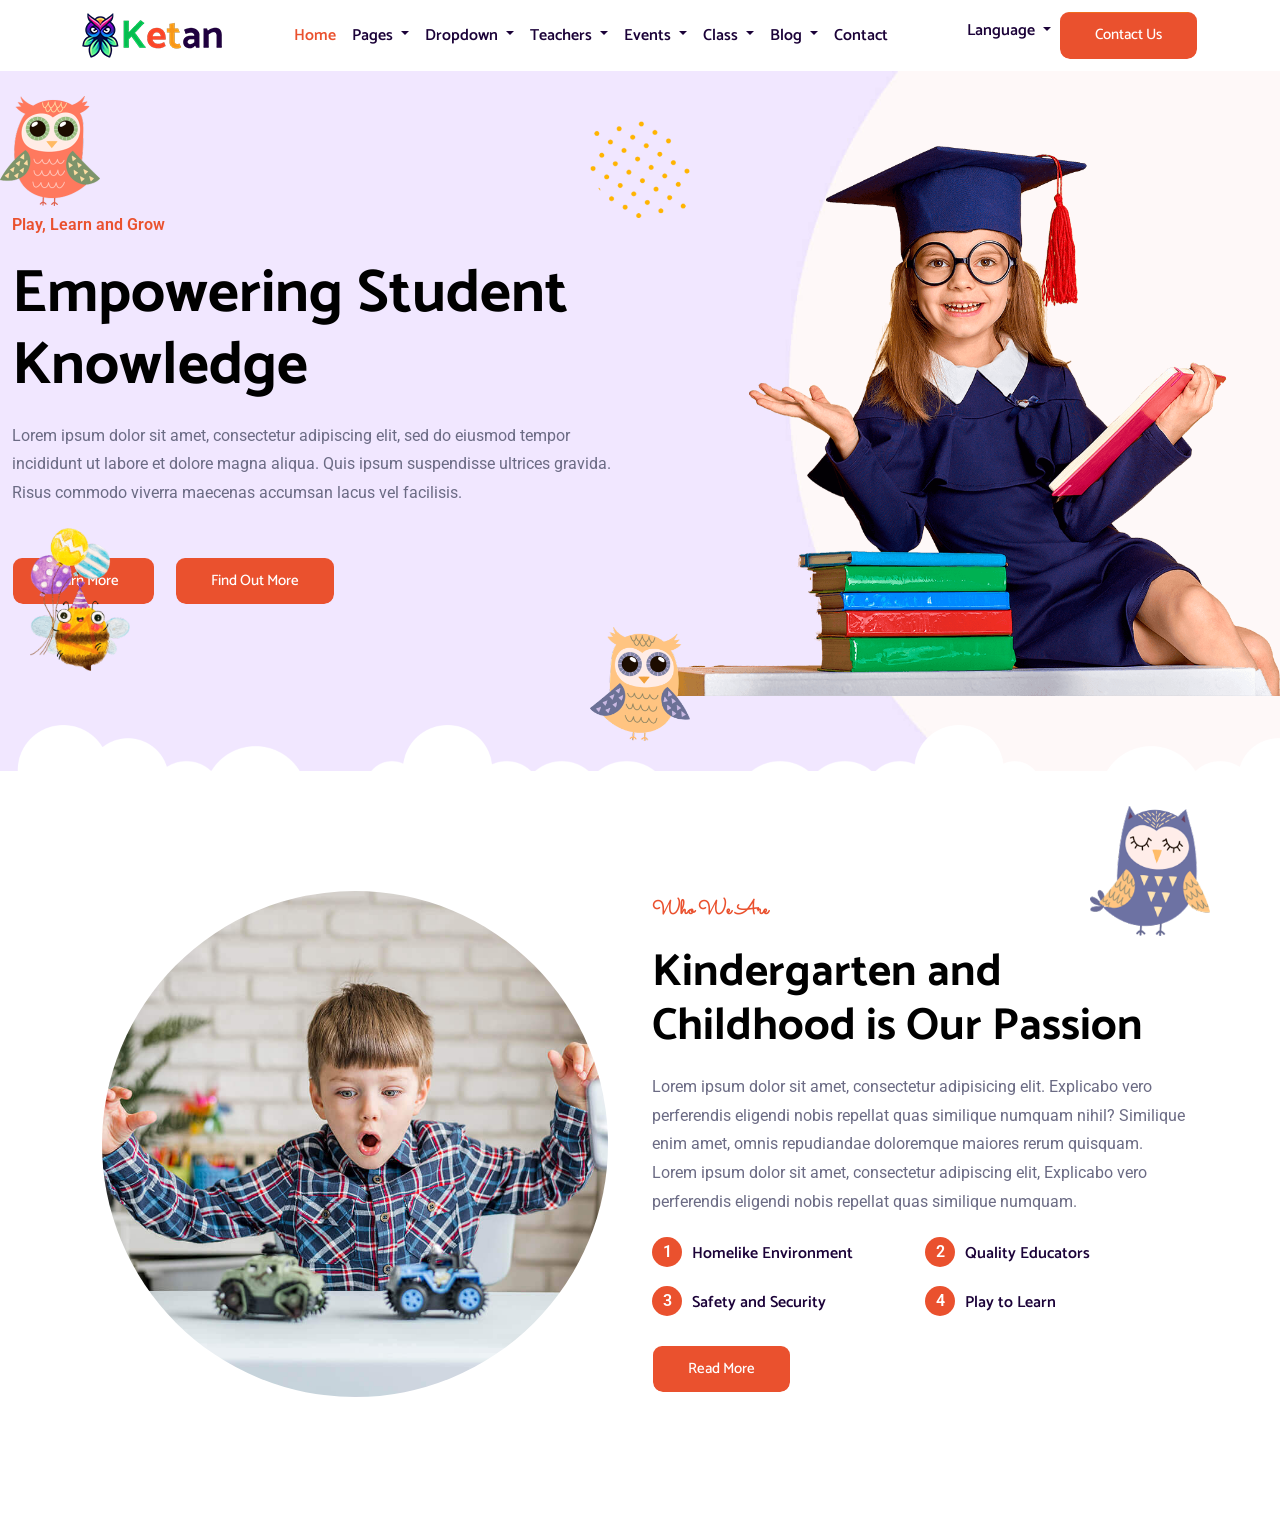
==== index.html @ f70168c6 "completed navbar banner and about section" ====
<!DOCTYPE html>
<html lang="en">
<head>
    <meta charset="UTF-8">
    <meta name="viewport" content="width=device-width, initial-scale=1.0">
    <title>Ketan - Childrens & Kids School</title>
    <link rel="shortcut icon" href="./assets/img/favicon.png" type="image/x-icon">
    <link href="https://cdn.jsdelivr.net/npm/bootstrap@5.3.2/dist/css/bootstrap.min.css" rel="stylesheet">
    <link rel="stylesheet" href="https://cdnjs.cloudflare.com/ajax/libs/flag-icon-css/0.8.2/css/flag-icon.min.css">
    <link rel="stylesheet" href="./assets/css/style.css">
</head>
<body>
    <!-- <button class="btn" type="submit">Slide Down</button> -->
    
    
    <!-- header Section -->
        <header>
            <nav class="navbar navbar-expand-lg">
                <div class="container">
                    <a class="navbar-brand" href="index.html">
                        <img src="./assets/img/logo.png" alt="logo">
                    </a>
                    <button class="navbar-toggler" type="button" data-bs-toggle="collapse" data-bs-target="#navbarSupportedContent" aria-controls="navbarSupportedContent" aria-expanded="false" aria-label="Toggle navigation">
                        <span class="navbar-toggler-icon"></span>
                    </button>
                    <div class="collapse navbar-collapse" id="navbarSupportedContent">
                        <ul class="navbar-nav me-auto mb-2 mb-lg-0 ms-5">
                            <li class="nav-item">
                                <a class="nav-link active" aria-current="page" href="#">Home</a>
                            </li>
                            <li class="nav-item dropdown">
                                <a class="nav-link dropdown-toggle" href="#" role="button" data-bs-toggle="dropdown" aria-expanded="false">
                                Pages
                                </a>
                                <ul class="dropdown-menu">
                                    <li><a class="dropdown-item" href="#">Action</a></li>
                                    <li><a class="dropdown-item" href="#">Another action</a></li>
                                    <li><hr class="dropdown-divider"></li>
                                    <li><a class="dropdown-item" href="#">Something else here</a></li>
                                </ul>
                            </li>
                            <li class="nav-item dropdown">
                                <a class="nav-link dropdown-toggle" href="#" role="button" data-bs-toggle="dropdown" aria-expanded="false">
                                Dropdown
                                </a>
                                <ul class="dropdown-menu">
                                    <li><a class="dropdown-item" href="#">Action</a></li>
                                    <li><a class="dropdown-item" href="#">Another action</a></li>
                                    <li><hr class="dropdown-divider"></li>
                                    <li><a class="dropdown-item" href="#">Something else here</a></li>
                                </ul>
                            </li>
                            <li class="nav-item dropdown">
                                <a class="nav-link dropdown-toggle" href="#" role="button" data-bs-toggle="dropdown" aria-expanded="false">
                                Teachers
                                </a>
                                <ul class="dropdown-menu">
                                    <li><a class="dropdown-item" href="#">Action</a></li>
                                    <li><a class="dropdown-item" href="#">Another action</a></li>
                                    <li><hr class="dropdown-divider"></li>
                                    <li><a class="dropdown-item" href="#">Something else here</a></li>
                                </ul>
                            </li>
                            <li class="nav-item dropdown">
                                <a class="nav-link dropdown-toggle" href="#" role="button" data-bs-toggle="dropdown" aria-expanded="false">
                                Events
                                </a>
                                <ul class="dropdown-menu">
                                    <li><a class="dropdown-item" href="#">Action</a></li>
                                    <li><a class="dropdown-item" href="#">Another action</a></li>
                                    <li><hr class="dropdown-divider"></li>
                                    <li><a class="dropdown-item" href="#">Something else here</a></li>
                                </ul>
                            </li>
                            <li class="nav-item dropdown">
                                <a class="nav-link dropdown-toggle" href="#" role="button" data-bs-toggle="dropdown" aria-expanded="false">
                                Class
                                </a>
                                <ul class="dropdown-menu">
                                    <li><a class="dropdown-item" href="#">Action</a></li>
                                    <li><a class="dropdown-item" href="#">Another action</a></li>
                                    <li><hr class="dropdown-divider"></li>
                                    <li><a class="dropdown-item" href="#">Something else here</a></li>
                                </ul>
                            </li>
                            <li class="nav-item dropdown">
                                <a class="nav-link dropdown-toggle" href="#" role="button" data-bs-toggle="dropdown" aria-expanded="false">
                                Blog
                                </a>
                                <ul class="dropdown-menu">
                                    <li><a class="dropdown-item" href="#">Action</a></li>
                                    <li><a class="dropdown-item" href="#">Another action</a></li>
                                    <li><hr class="dropdown-divider"></li>
                                    <li><a class="dropdown-item" href="#">Something else here</a></li>
                                </ul>
                            </li>
                            <li class="nav-item">
                                <a class="nav-link" aria-current="page" href="#">Contact</a>
                            </li>
                        </ul>
                    
                        <form class="d-flex">
                            <ul class="navbar-nav me-auto mb-2 mb-lg-0">
                                <li class="nav-item dropdown">
                                    <a class="nav-link dropdown-toggle" href="#" role="button" data-bs-toggle="dropdown" aria-expanded="false">
                                        <span class=" flag-icon-squared"></span>
                                        Language
                                    </a>
                                    <ul class="dropdown-menu">
                                        <li>
                                            <a class="dropdown-item" href="#"> 
                                                <span class="flag-icon flag-icon-us flag-icon-squared"></span>English
                                            </a>
                                        </li> 
                                        <li>
                                            <a class="dropdown-item" href="#">
                                                <span class="flag-icon flag-icon-in flag-icon-squared"></span> Hindi
                                            </a>
                                        </li>
                                        <li>
                                            <a class="dropdown-item" href="#">
                                                <span class="flag-icon flag-icon-in flag-icon-squared"></span>Marathi
                                            </a>
                                        </li>
                                    </ul>
                                </li>
                                <li class="nav-item">
                                    <button class="btn" type="submit">Contact Us</button>
                                </li>
                            </ul> 
                        </form>                      
                    </div>
                </div>
            </nav>
        </header>
    <!-- header Section Exit-->

    <!-- banner Section -->
        <!-- <section class="banner">
            <div class="container">
                <div class="row">

                </div>
                <div class="row">
                    <div class="col-lg-7">
                        <h5 class="text-orange">Play, Learn and Grow</h5>
                    </div>
                </div>
            </div>
        </section> -->
    
        <div class="main-banner"> 
            <div class="main-banner-item">
                <div class="d-table">
                    <div class="d-table-cell">
                        <div class="container-fluid">
                            <div class="row align-items-center">
                                <div class="col-lg-6">
                                    <div class="main-banner-content">
                                        <span class="text-orange">Play, Learn and Grow</span>
                                        <h1 class="text-black">Empowering Student Knowledge</h1>
                                        <p class="text-silver">Lorem ipsum dolor sit amet, consectetur adipiscing elit, sed do eiusmod tempor incididunt ut labore et dolore magna aliqua. Quis ipsum suspendisse ultrices gravida. Risus commodo viverra maecenas accumsan lacus vel facilisis.</p>

                                        <div class="banner-btn">
                                            <a href="#" class="btn my-4">
                                                Learn More
                                            </a>
                                            <a href="#" class="btn mx-3">
                                                Find Out More
                                            </a>
                                        </div>
                                    </div>
                                </div>

                                <div class="col-lg-6">
                                    <div class="main-banner-image">
                                        <img src="assets/img/education-girl.png" alt="image">
                                    </div>
                                </div>
                            </div>
                        </div>
                    </div>
                </div>
            </div>

            <div class="main-banner-shape">
                <div class="banner-bg-shape">
                    <img src="assets/img/banner-bg-shape-1.png" class="white-image" alt="image">
                    <img src="" class="black-image" alt="image">
                </div>

                <div class="shape-1">
                    <img src="assets/img/banner-shape-1.png" alt="image">
                </div>

                <div class="shape-2">
                    <img src="assets/img/banner-shape-2.png" alt="image">
                </div>

                <div class="shape-3">
                    <img src="assets/img/banner-shape-3.png" alt="image">
                </div>

                <div class="shape-4">
                    <img src="assets/img/banner-shape-4.png" alt="image">
                </div>
            </div>
        </div>
        <!-- banner section exit -->

        <section class="who-we-are ptb-100">
            <div class="container">
                <div class="row align-items-center">
                    <div class="col-lg-6">
                        <div class="who-we-are-image">
                            <img src="assets/img/who-we-are.jpg" alt="image">
                        </div>
                    </div>

                    <div class="col-lg-6">
                        <div class="who-we-are-content">
                            <span class="text-orange">Who We Are</span>
                            <h3 class="text-black">Kindergarten and Childhood is Our Passion</h3>
                            <p>Lorem ipsum dolor sit amet, consectetur adipisicing elit. Explicabo vero perferendis eligendi nobis repellat quas similique numquam nihil? Similique enim amet, omnis repudiandae doloremque maiores rerum quisquam.</p>
                            <p>Lorem ipsum dolor sit amet, consectetur adipiscing elit, Explicabo vero perferendis eligendi nobis repellat quas similique numquam.</p>

                            <ul class="who-we-are-list">
                                <li>
                                    <span class="bg-orange">1</span>
                                    Homelike Environment
                                </li>
                                <li>
                                    <span class="bg-orange">2</span>
                                    Quality Educators
                                </li>
                                <li>
                                    <span class="bg-orange">3</span>
                                    Safety and Security
                                </li>
                                <li>
                                    <span class="bg-orange">4</span>
                                    Play to Learn
                                </li>
                            </ul>
                            <div class="who-we-are-btn">
                                <a href="#" class="btn">Read More</a>
                            </div>
                        </div>
                    </div>
                </div>
            </div>

            <div class="who-we-are-shape">
                <img src="assets/img/who-we-are-shape.png" alt="image">
            </div>
        </section>
    <script src="https://cdn.jsdelivr.net/npm/@popperjs/core@2.11.8/dist/umd/popper.min.js"></script>
    <script src="https://cdn.jsdelivr.net/npm/bootstrap@5.3.2/dist/js/bootstrap.bundle.min.js"></script>
    <script src="./assets/js/main.js"></script>
</body>
</html>
---- assets/css/style.css ----
@import url('https://fonts.googleapis.com/css2?family=Catamaran:wght@100;200;300;400;500;600;700;800;900&family=Roboto:wght@100;300;400;500;700;900&family=Sacramento&display=swap');
*{
    margin:0;
    padding: 0;
    box-sizing: border-box;
    border: none;
    font-family: 'Catamaran', sans-serif;
    font-size: 16px;
}

/* Universal Css Start */
.text-orange{color:#EA512E;}
.text-black{color:#1B0238;}
.text-silver{color:#6B6B84;}
.bg-orange{background:#EA512E;}
.bg-yellow{background:#f5890d;}
.mt-10{margin-top:100px;}
.mt-15{margin-top:150px;}
.mt-20{margin-top:200px;}

p {
  margin-bottom: 15px;
  line-height: 1.8;
  color: #6b6b84;
  font-weight: 400;
  font-family: "Roboto", sans-serif;
  font-size: 16px;
}

.h1, .h2, .h3, .h4, .h5, .h6, h1, h2, h3, h4, h5, h6 {
  color: #1b0238;
  font-family: "Catamaran", sans-serif;
  font-weight: bold;
}

dl, ol, ul {
  margin-top: 0;
  margin-bottom: 1rem;
}
ol, ul {
  padding-left: 2rem;
}

li {
  display: list-item;
  text-align: -webkit-match-parent;
}
	

.dropdown:hover .dropdown-menu{
    display: block;
}
.btn{
    color:#fff;
    display:inline-block;
    padding:12px 35px;
    font-size:15px;
    border-radius:10px;
    font-weight:500;
    position: relative;  
    cursor: pointer;
    text-decoration: none;
    overflow: hidden;
    transition: all .5s;  
}

.btn:before,
.btn:after{
  content: '';
  position: absolute;
  left: 0;
  top: 0;
  right: 0;
  bottom: 0;
  height: 100%;
  border-bottom-right-radius: 10px;
  border-bottom-left-radius: 10px;
  background: #f5890d;
  z-index: -1;
  transform: translate3D(0,-100%,0); 
  transition: all .5s;
}

.btn:before{
    background: #EA512E; 
    z-index: -2;
    transform: translate3D(0,0,0);
  }
  
  .btn:hover{
    color: white;
  }
  
  .btn:hover:after{
    transform: translate3D(0,0,0);
    transition: all .5s;
  }

  .optional-btn{
    color:#fff;
    display:inline-block;
    padding:12px 35px;
    font-size:15px;
    border-radius:10px;
    font-weight:500;
    position: relative;  
    cursor: pointer;
    text-decoration: none;
    overflow: hidden;
    transition: all .5s;  
}
  .optional-btn:before,
  .optional-btn:after{
  content: '';
  position: absolute;
  left: 0;
  top: 0;
  right: 0;
  bottom: 0;
  height: 100%;
  border-top-right-radius: 10px;
  border-top-left-radius: 10px;
  background: #EA512E;
  z-index: -1;
  transform: translate3D(0,100%,0); 
  transition: all .5s;
}

.optional-btn:before{
    background: #f5890d;
    z-index: -2;
    transform: translate3D(0,0,0);
  }
  
  .optional-btn:hover{
    color: white;
  }
  
  .optional-btn:hover:after{
    transform: translate3D(0,0,0);
    transition: all .5s;
  }


  .nav-item .nav-link{
    color:#1B0238;
    font-size: 16px;
    font-weight: 600;
  }

  .nav-item .dropdown-item{
    color:#1B0238;
    font-size: 16px;
    font-weight: 600;
  }
  

  .nav-item .dropdown-item:hover{
    color:#EA512E;
    font-size: 16px;
    font-weight: 600;
  }

 .nav-item .nav-link:hover,
.nav-item .nav-link:focus,
.nav-item .nav-link.active{
    color:#EA512E;
    font-size: 16px;
    font-weight: 600;
}

.main-banner {
  position: relative;
  z-index: 1;
  overflow: hidden;
}

.main-banner-item {
  background-image: url(../../assets/img/main-banner-bg.jpg);
  background-position: center center;
  background-size: cover;
  background-repeat: no-repeat;
  background-repeat: no-repeat;
  position: relative;
  z-index: 1;
  height: 700px;
}

.d-table {
  width: 100%;
  height: 100%;
}

.d-table {
  display: table!important;
}

.d-table-cell {
  vertical-align: middle;
}

.d-table-cell {
  display: table-cell!important;
}

.main-banner-item .container-fluid {
  padding-right: 0;
}

.align-items-center {
  align-items: center!important;
}

.main-banner-content {
  max-width: 630px;
  margin-left: auto;
}

.main-banner-content span {
  font-size: 16px;
  font-weight: 600;
  font-family: "Roboto", sans-serif;
}

.main-banner-content h1 {
  font-size: 60px;
  margin-top: 20px;
  margin-bottom: 20px;
  font-family: "Catamaran", sans-serif;
    font-weight: bold;
}

.main-banner-content p {
  margin-bottom: 0;
  line-height: 1.8;
  font-weight: 400;
  font-family: "Roboto", sans-serif;
}

.main-banner-content .banner-btn {
  margin-top: 25px;
}

.main-banner-image img {
  width: auto !important;
  margin: auto;
}

img {
  max-width: 100%;
  height: auto;
  display: inline-block;
}
img, svg {
  vertical-align: middle;
}

.main-banner-shape .banner-bg-shape {
  position: absolute;
  bottom: -75px;
  left: 0;
  right: 0;
  z-index: 1;
}

.main-banner-shape .banner-bg-shape .white-image{
  position: absolute;
  bottom: 1px;
  left: 0;
  right: 0;
  z-index: 1; 
}

.main-banner-shape .shape-1 {
  position: absolute;
  top: 25px;
  -webkit-transform: translateY(-25px);
  transform: translateY(-25px);
  left: 25px;
  -webkit-transform: translateX(-25px);
  transform: translateX(-25px);
  z-index: 1;
  max-width: 100px;
  -webkit-animation: moveLeftBounce 3s linear infinite;
  animation: moveLeftBounce 3s linear infinite;
}
@keyframes moveLeftBounce {
  0% {
    -webkit-transform: translateX(0px);
    transform: translateX(0px);
  }
  50% {
    -webkit-transform: translateX(20px);
    transform: translateX(20px);
  }
  100% {
    -webkit-transform: translateX(0px);
    transform: translateX(0px);
  }
}


.main-banner-shape .shape-2 {
  position: absolute;
  top: 50px;
  left: 50%;
  -webkit-transform: translateX(-50%);
  transform: translateX(-50%);
  z-index: 1;
  max-width: 100px;
  -webkit-animation: moveLeftBounce 3s linear infinite;
  animation: moveLeftBounce 3s linear infinite;
}

.main-banner-shape .shape-3 {
  position: absolute;
  bottom: 100px;
  left: 30px;
  z-index: 1;
  max-width: 100px;
  -webkit-animation: moveLeftBounce 3s linear infinite;
  animation: moveLeftBounce 3s linear infinite;
}

.main-banner-shape .shape-4 {
  position: absolute;
  bottom: 30px;
  -webkit-transform: translateY(-30px);
  transform: translateY(-30px);
  left: 50%;
  -webkit-transform: translateX(-50%);
  transform: translateX(-50%);
  z-index: 1;
  max-width: 100px;
  -webkit-animation: moveBounce 5s linear infinite;
  animation: moveBounce 5s linear infinite;
}
@keyframes moveBounce {
0% {
  -webkit-transform: translateY(0px);
  transform: translateY(0px);
}
50% {
  -webkit-transform: translateY(20px);
  transform: translateY(20px);
}
100% {
  -webkit-transform: translateY(0px);
  transform: translateY(0px);
}
}

.who-we-are-content span {
  font-size: 20px;
  font-weight: 600;
  font-family: "Sacramento", cursive;
}


.who-we-are {
  position: relative;
  z-index: 1;
}

.ptb-100 {
  padding-top: 100px;
  padding-bottom: 100px;
}

.who-we-are-image {
  text-align: center;
  position: relative;
  z-index: 1;
}

.who-we-are-image img {
  border-radius: 50%;
  padding: 20px;
}

.who-we-are-content h3 {
  font-size: 45px;
  margin-top: 20px;
  margin-bottom: 20px;
}

.who-we-are-content p {
  margin-bottom: 0;
}

.who-we-are-content .who-we-are-list {
  padding-left: 0;
  margin-bottom: 0;
  display: -webkit-box;
  display: -ms-flexbox;
  display: flex;
  -ms-flex-wrap: wrap;
  flex-wrap: wrap;
}

.who-we-are-content .who-we-are-list li {
  list-style-type: none;
  position: relative;
  font-size: 16px;
  font-weight: 600;
  color: #1b0238;
  -webkit-box-flex: 0;
  -ms-flex: 0 0 50%;
  flex: 0 0 50%;
  max-width: 50%;
  margin-top: 20px;
  padding-left: 40px;
  padding-top: 5px;
}

.who-we-are-content .who-we-are-list li span {
  font-family: "Roboto", sans-serif;
  display: inline-block;
  height: 30px;
  width: 30px;
  line-height: 30px;
  font-size: 16px;
  color: #ffffff;
  border-radius: 50px;
  text-align: center;
  position: absolute;
  left: 0;
  top: 0;
  -webkit-transition: 0.5s;
  transition: 0.5s;
}

.who-we-are-content .who-we-are-btn {
  margin-top: 30px;
}

.who-we-are-shape {
  position: absolute;
  right: 5%;
  -webkit-transform: translateX(-5%);
  transform: translateX(-5%);
  top: 35px;
  max-width: 120px;
  -webkit-animation: moveLeftBounce 3s linear infinite;
  animation: moveLeftBounce 3s linear infinite;
}
@keyframes moveLeftBounce {
0% {
  -webkit-transform: translateX(0px);
  transform: translateX(0px);
}
50% {
  -webkit-transform: translateX(20px);
  transform: translateX(20px);
}

100% {
  -webkit-transform: translateX(0px);
  transform: translateX(0px);
}
}



@media only screen and (min-width: 1550px){
.main-banner-item {
    height: 865px;
}
}

@media (min-width: 1400px){
.container, .container-lg, .container-md, .container-sm, .container-xl, .container-xxl {
    max-width: 1320px;
}
}
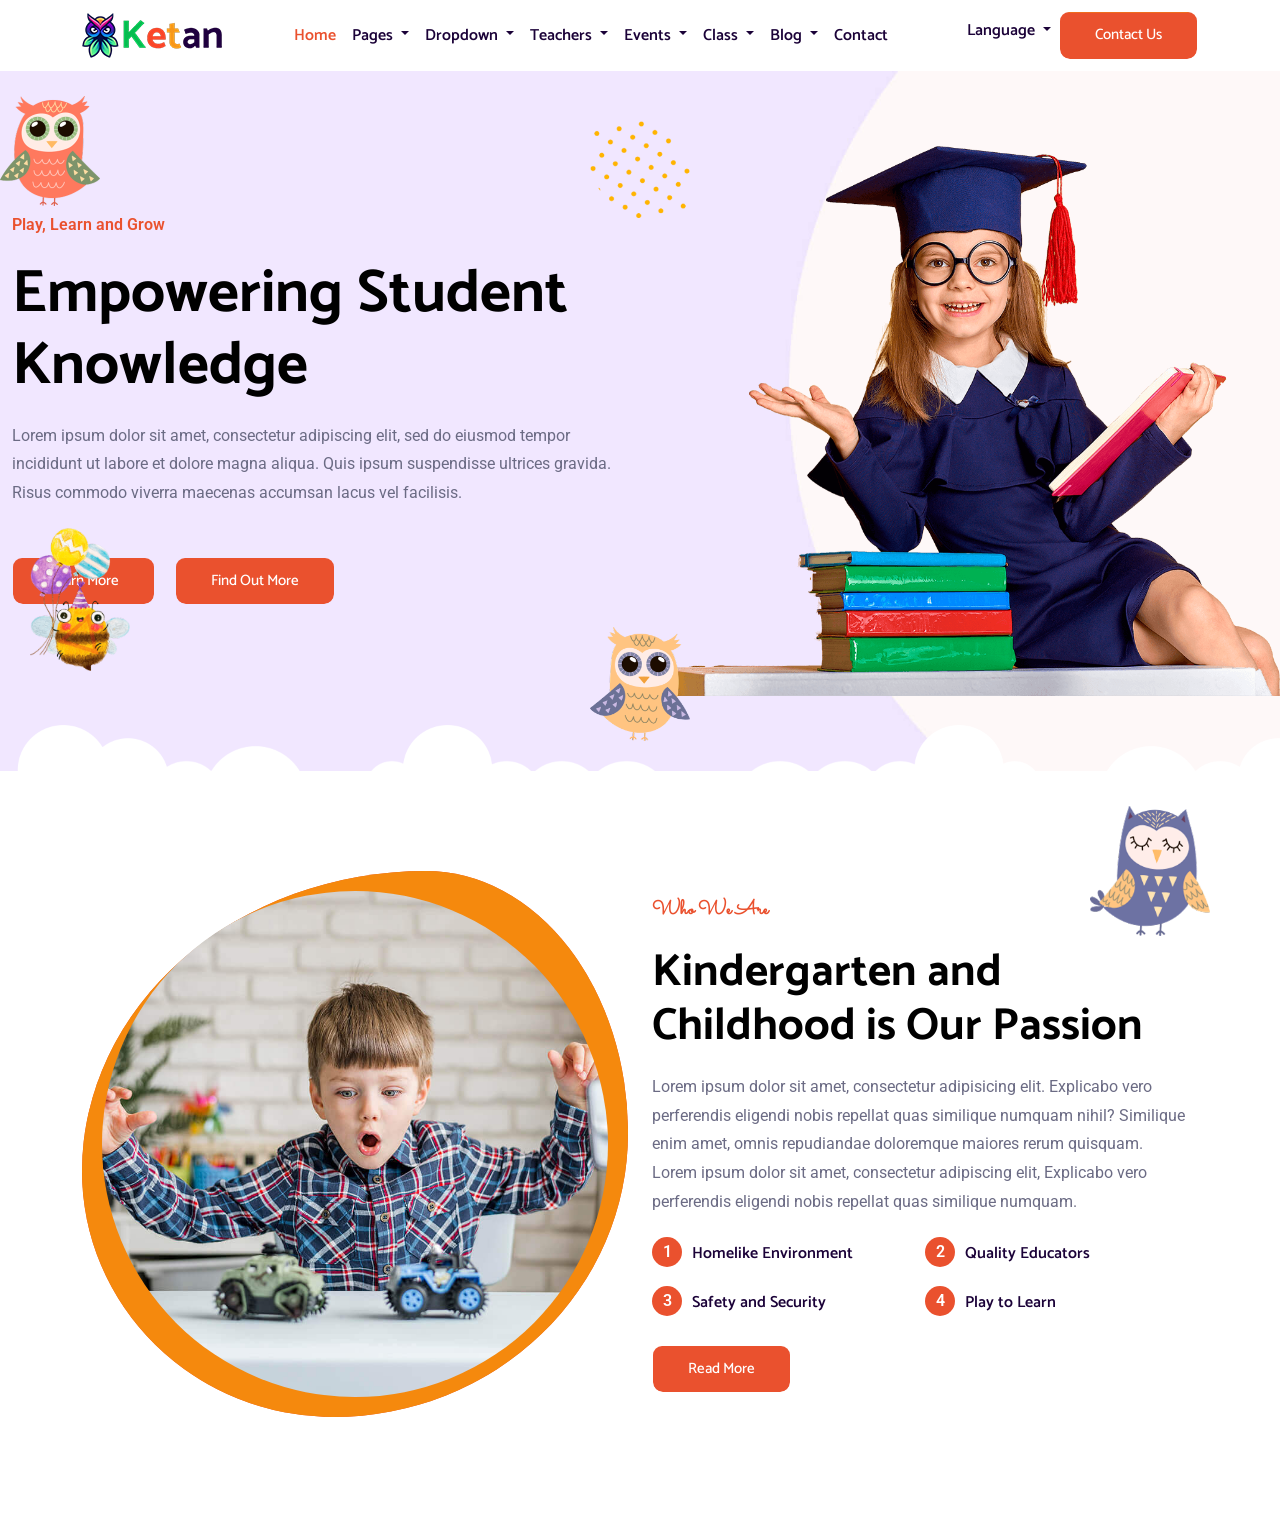
==== commit bc1b7be5: "completed navbar banner and about section" ====
--- a/index.html
+++ b/index.html
@@ -7,21 +7,20 @@
     <link rel="shortcut icon" href="./assets/img/favicon.png" type="image/x-icon">
     <link href="https://cdn.jsdelivr.net/npm/bootstrap@5.3.2/dist/css/bootstrap.min.css" rel="stylesheet">
     <link rel="stylesheet" href="https://cdnjs.cloudflare.com/ajax/libs/flag-icon-css/0.8.2/css/flag-icon.min.css">
+    <link rel="stylesheet" type="" href="https://cdnjs.cloudflare.com/ajax/libs/font-awesome/6.4.2/css/all.min.css">
     <link rel="stylesheet" href="./assets/css/style.css">
 </head>
-<body>
-    <!-- <button class="btn" type="submit">Slide Down</button> -->
-    
-    
+<body  data-bs-target=".navbar" data-bs-offset="100">
     <!-- header Section -->
         <header>
-            <nav class="navbar navbar-expand-lg">
+            <nav class="navbar navbar-expand-lg is-sticky">
                 <div class="container">
                     <a class="navbar-brand" href="index.html">
                         <img src="./assets/img/logo.png" alt="logo">
                     </a>
                     <button class="navbar-toggler" type="button" data-bs-toggle="collapse" data-bs-target="#navbarSupportedContent" aria-controls="navbarSupportedContent" aria-expanded="false" aria-label="Toggle navigation">
                         <span class="navbar-toggler-icon"></span>
+                        <!-- <i class="fas fa-stream navbar-toggler-icon"> -->
                     </button>
                     <div class="collapse navbar-collapse" id="navbarSupportedContent">
                         <ul class="navbar-nav me-auto mb-2 mb-lg-0 ms-5">
@@ -135,20 +134,7 @@
         </header>
     <!-- header Section Exit-->
 
-    <!-- banner Section -->
-        <!-- <section class="banner">
-            <div class="container">
-                <div class="row">
-
-                </div>
-                <div class="row">
-                    <div class="col-lg-7">
-                        <h5 class="text-orange">Play, Learn and Grow</h5>
-                    </div>
-                </div>
-            </div>
-        </section> -->
-    
+    <!-- banner section exit -->
         <div class="main-banner"> 
             <div class="main-banner-item">
                 <div class="d-table">
@@ -206,7 +192,7 @@
                 </div>
             </div>
         </div>
-        <!-- banner section exit -->
+    <!-- banner section exit -->
 
         <section class="who-we-are ptb-100">
             <div class="container">
--- a/assets/css/style.css
+++ b/assets/css/style.css
@@ -167,6 +167,28 @@
     color:#EA512E;
     font-size: 16px;
     font-weight: 600;
+}
+
+.navbar-toggler{
+  border:0;
+  box-shadow: none;
+}
+
+.navbar.is-sticky {
+  position: fixed;
+  top: 0;
+  left: 0;
+  width: 100%;
+  z-index: 999;
+  -webkit-box-shadow: 0 2px 28px 0 rgba(0, 0, 0, 0.09);
+  box-shadow: 0 2px 28px 0 rgba(0, 0, 0, 0.09);
+  background-color: #ffffff !important;
+  -webkit-animation: 500ms ease-in-out 0s normal none 1 running fadeInDown;
+  animation: 500ms ease-in-out 0s normal none 1 running fadeInDown;
+  transition: 0.2s ease-in-out;
+}
+.header-scrolled{
+  height:auto;
 }
 
 .main-banner {
@@ -428,6 +450,11 @@
   top: 0;
   -webkit-transition: 0.5s;
   transition: 0.5s;
+  
+}
+
+.who-we-are-content .who-we-are-list li:hover span {
+  background-color: #f5890d;
 }
 
 .who-we-are-content .who-we-are-btn {
@@ -460,16 +487,101 @@
 }
 }
 
+.who-we-are-image::before {
+  position: absolute;
+  content: "";
+  height: 100%;
+  width: 100%;
+  background-color: #ea512e;
+  left: 0;
+  right: 0;
+  top: 0;
+  z-index: -1;
+  border-radius: 50%;
+  -webkit-transition: 0.5s;
+  transition: 0.5s;
+  -webkit-animation: border-transform-default 10s linear infinite alternate forwards;
+  animation: border-transform-default 10s linear infinite alternate forwards;
+}
+
+.who-we-are-image::after {
+  position: absolute;
+  content: "";
+  height: 100%;
+  width: 100%;
+  background-color: #f5890d;
+  left: 0;
+  right: 0;
+  top: 0;
+  z-index: -1;
+  border-radius: 50%;
+  -webkit-transition: 0.5s;
+  transition: 0.5s;
+  -webkit-animation: border-transform-default 50s linear infinite alternate forwards;
+  animation: border-transform-default 50s linear infinite alternate forwards;
+}
+
+@keyframes border-transform-default {
+  0%, 100% {
+    border-radius: 63% 37% 54% 46%/55% 48% 52% 45%;
+  }
+  14% {
+    border-radius: 40% 60% 54% 46%/49% 60% 40% 51%;
+  }
+  28% {
+    border-radius: 54% 46% 38% 62%/49% 70% 30% 51%;
+  }
+  42% {
+    border-radius: 61% 39% 55% 45%/61% 38% 62% 39%;
+  }
+  56% {
+    border-radius: 61% 39% 67% 33%/70% 50% 50% 30%;
+  }
+  70% {
+    border-radius: 50% 50% 34% 66%/56% 68% 32% 44%;
+  }
+  84% {
+    border-radius: 46% 54% 50% 50%/35% 61% 39% 65%;
+  }
+}
+
 
 
 @media only screen and (min-width: 1550px){
+  .main-banner-item {
+      height: 865px;
+  }
+}
+
+@media (min-width: 1400px){
+  .container, .container-lg, .container-md, .container-sm, .container-xl, .container-xxl {
+      max-width: 1320px;
+  }
+}
+
+
+
+@media(max-width: 992px){
+
+  .main-banner-content {
+    text-align: center;
+    margin: auto;
+  }
+
+  .main-banner-content h1 {
+    font-size: 45px;
+  }
 .main-banner-item {
-    height: 865px;
-}
-}
-
-@media (min-width: 1400px){
-.container, .container-lg, .container-md, .container-sm, .container-xl, .container-xxl {
-    max-width: 1320px;
-}
-}
+    height: 100%;
+    padding-top: 70px;
+    padding-bottom: 70px;
+    background-image: unset;
+    background-color: #e7ddf4;
+}
+
+.main-banner-shape .banner-bg-shape, .shape-1, .shape-2, .shape-3, .shape-4, .who-we-are-shape {
+  display: none;
+}
+
+
+}
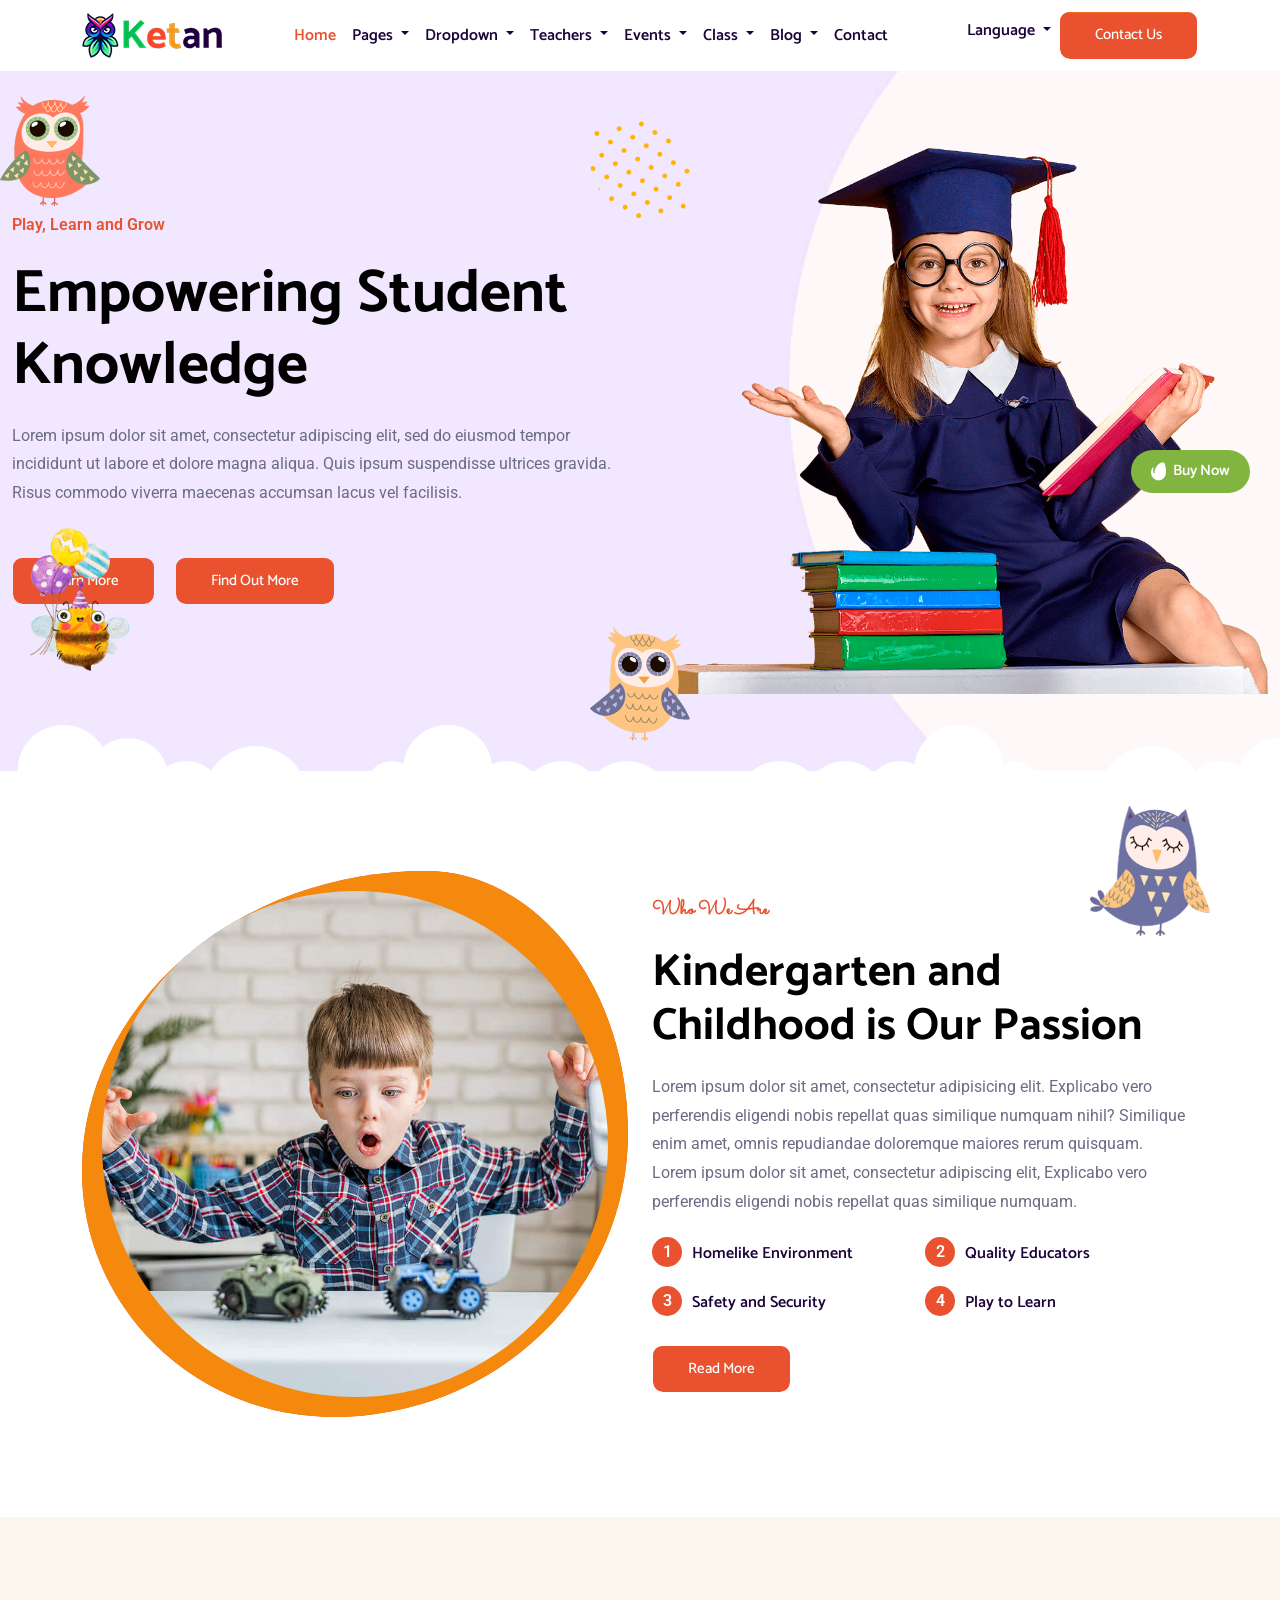
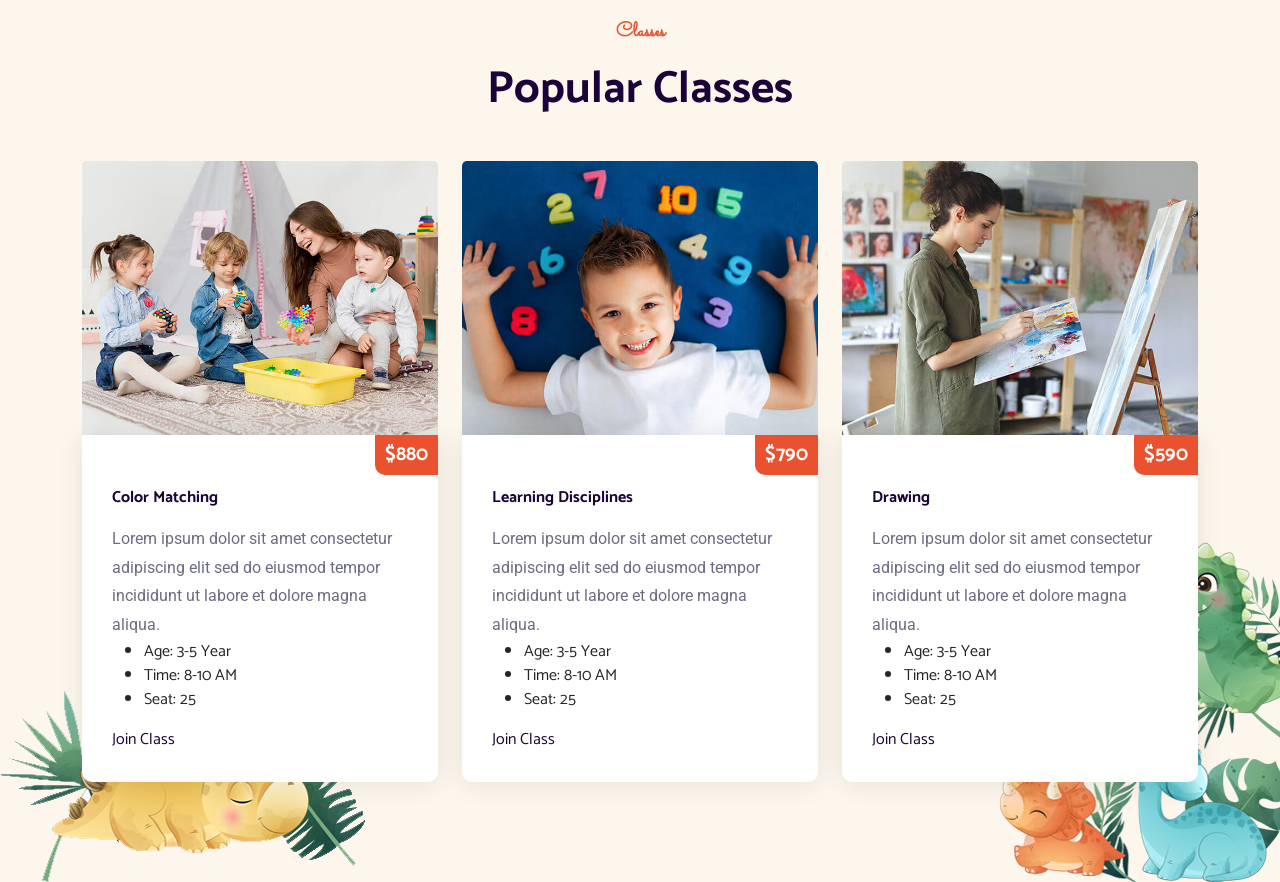
==== commit cc8043e6: "class section" ====
--- a/index.html
+++ b/index.html
@@ -193,7 +193,7 @@
             </div>
         </div>
     <!-- banner section exit -->
-
+    <!-- who we are -->
         <section class="who-we-are ptb-100">
             <div class="container">
                 <div class="row align-items-center">
@@ -240,8 +240,145 @@
                 <img src="assets/img/who-we-are-shape.png" alt="image">
             </div>
         </section>
+    <!-- who we are exit-->
+
+    <!-- class-area -->
+        <section class="class-area bg-fpink pt-100 pb-70">
+            <div class="container">
+                <div class="section-title">
+                    <span class="text-orange">Classes</span>
+                    <h2>Popular Classes</h2>
+                </div>
+
+                <div class="row">
+                    <div class="col-lg-4 col-md-6">
+                        <div class="single-class">
+                            <div class="class-image">
+                                <a href="#">
+                                    <img src="assets/img/class-1.jpg" alt="image">
+                                </a>
+                            </div>
+
+                            <div class="class-content">
+                                <div class="price">$880</div>
+                                <h3>
+                                    <a href="#">Color Matching</a>
+                                </h3>
+                                <p>Lorem ipsum dolor sit amet consectetur adipiscing elit sed do eiusmod tempor incididunt ut labore et dolore magna aliqua.</p>
+
+                                <ul class="class-list">
+                                    <li>
+                                        <span>Age:</span>
+                                        3-5 Year
+                                    </li>
+                                    <li>
+                                        <span>Time:</span>
+                                        8-10 AM
+                                    </li>
+                                    <li>
+                                        <span>Seat:</span>
+                                        25
+                                    </li>
+                                </ul>
+
+                                <div class="class-btn">
+                                    <a href="#" class="default-btn">Join Class</a>
+                                </div>
+                            </div>
+                        </div>
+                    </div>
+
+                    <div class="col-lg-4 col-md-6">
+                        <div class="single-class">
+                            <div class="class-image">
+                                <a href="#">
+                                    <img src="assets/img/class-2.jpg" alt="image">
+                                </a>
+                            </div>
+
+                            <div class="class-content">
+                                <div class="price">$790</div>
+                                <h3>
+                                    <a href="#">Learning Disciplines</a>
+                                </h3>
+                                <p>Lorem ipsum dolor sit amet consectetur adipiscing elit sed do eiusmod tempor incididunt ut labore et dolore magna aliqua.</p>
+
+                                <ul class="class-list">
+                                    <li>
+                                        <span>Age:</span>
+                                        3-5 Year
+                                    </li>
+                                    <li>
+                                        <span>Time:</span>
+                                        8-10 AM
+                                    </li>
+                                    <li>
+                                        <span>Seat:</span>
+                                        25
+                                    </li>
+                                </ul>
+
+                                <div class="class-btn">
+                                    <a href="#" class="default-btn">Join Class</a>
+                                </div>
+                            </div>
+                        </div>
+                    </div>
+
+                    <div class="col-lg-4 col-md-6 offset-lg-0 offset-md-3">
+                        <div class="single-class">
+                            <div class="class-image">
+                                <a href="#">
+                                    <img src="assets/img/class-3.jpg" alt="image">
+                                </a>
+                            </div>
+
+                            <div class="class-content">
+                                <div class="price">$590</div>
+                                <h3>
+                                    <a href="#">Drawing</a>
+                                </h3>
+                                <p>Lorem ipsum dolor sit amet consectetur adipiscing elit sed do eiusmod tempor incididunt ut labore et dolore magna aliqua.</p>
+
+                                <ul class="class-list">
+                                    <li>
+                                        <span>Age:</span>
+                                        3-5 Year
+                                    </li>
+                                    <li>
+                                        <span>Time:</span>
+                                        8-10 AM
+                                    </li>
+                                    <li>
+                                        <span>Seat:</span>
+                                        25
+                                    </li>
+                                </ul>
+
+                                <div class="class-btn">
+                                    <a href="#" class="default-btn">Join Class</a>
+                                </div>
+                            </div>
+                        </div>
+                    </div>
+                </div>
+            </div>
+
+            <div class="class-shape">
+                <div class="shape-1">
+                    <img src="assets/img/class-shape-1.png" alt="image">
+                </div>
+                <div class="shape-2">
+                    <img src="assets/img/class-shape-2.png" alt="image">
+                </div>
+            </div>
+        </section>
+
+        <a href="#" class="buy-now-btn" target="_blank"><img src="assets/img/envato.png" alt="envato">Buy Now</a>
+    <!-- class-area exit-->
     <script src="https://cdn.jsdelivr.net/npm/@popperjs/core@2.11.8/dist/umd/popper.min.js"></script>
     <script src="https://cdn.jsdelivr.net/npm/bootstrap@5.3.2/dist/js/bootstrap.bundle.min.js"></script>
     <script src="./assets/js/main.js"></script>
+    
 </body>
 </html>
--- a/assets/css/style.css
+++ b/assets/css/style.css
@@ -13,6 +13,7 @@
 .text-black{color:#1B0238;}
 .text-silver{color:#6B6B84;}
 .bg-orange{background:#EA512E;}
+.bg-fpink{background:#fdf6ed;}
 .bg-yellow{background:#f5890d;}
 .mt-10{margin-top:100px;}
 .mt-15{margin-top:150px;}
@@ -27,6 +28,14 @@
   font-size: 16px;
 }
 
+a {
+  text-decoration: none;
+  -webkit-transition: 0.5s;
+  transition: 0.5s;
+  color: #1b0238;
+}
+
+
 .h1, .h2, .h3, .h4, .h5, .h6, h1, h2, h3, h4, h5, h6 {
   color: #1b0238;
   font-family: "Catamaran", sans-serif;
@@ -46,6 +55,9 @@
   text-align: -webkit-match-parent;
 }
 	
+section {
+  display: block;
+}
 
 .dropdown:hover .dropdown-menu{
     display: block;
@@ -96,7 +108,7 @@
     transition: all .5s;
   }
 
-  .optional-btn{
+  /* .optional-btn{
     color:#fff;
     display:inline-block;
     padding:12px 35px;
@@ -139,7 +151,7 @@
   .optional-btn:hover:after{
     transform: translate3D(0,0,0);
     transition: all .5s;
-  }
+  } */
 
 
   .nav-item .nav-link{
@@ -167,6 +179,10 @@
     color:#EA512E;
     font-size: 16px;
     font-weight: 600;
+}
+
+.navbar .navbar-nav .nav-item .btn {
+  display: block;
 }
 
 .navbar-toggler{
@@ -185,7 +201,7 @@
   background-color: #ffffff !important;
   -webkit-animation: 500ms ease-in-out 0s normal none 1 running fadeInDown;
   animation: 500ms ease-in-out 0s normal none 1 running fadeInDown;
-  transition: 0.2s ease-in-out;
+  /* transition: 0.2s ease-in-out; */
 }
 .header-scrolled{
   height:auto;
@@ -226,7 +242,7 @@
 }
 
 .main-banner-item .container-fluid {
-  padding-right: 0;
+  /* padding-right: 0; */
 }
 
 .align-items-center {
@@ -521,6 +537,15 @@
   animation: border-transform-default 50s linear infinite alternate forwards;
 }
 
+
+
+
+
+
+
+
+
+
 @keyframes border-transform-default {
   0%, 100% {
     border-radius: 63% 37% 54% 46%/55% 48% 52% 45%;
@@ -545,6 +570,176 @@
   }
 }
 
+.buy-now-btn {
+  right: 30px;
+  z-index: 99;
+  top: 50%;
+  position: fixed;
+  -webkit-transform: translateY(-50%);
+  transform: translateY(-50%);
+  border-radius: 30px;
+  display: inline-block;
+  color: #ffffff !important;
+  background-color: #82b440;
+  padding: 10px 20px 10px 42px;
+  font-size: 15px;
+  font-weight: 600;
+  -webkit-animation-name: tada;
+  animation-name: tada;
+  -webkit-animation-duration: 5s;
+  animation-duration: 5s;
+  -webkit-animation-fill-mode: both;
+  animation-fill-mode: both;
+  -webkit-animation-iteration-count: infinite;
+  animation-iteration-count: infinite;
+}
+@keyframes tada {
+  0% {
+    -webkit-transform: scale3d(1, 1, 1);
+    transform: scale3d(1, 1, 1);
+  }
+  10%, 20% {
+    -webkit-transform: scale3d(0.9, 0.9, 0.9) rotate3d(0, 0, 1, -3deg);
+    transform: scale3d(0.9, 0.9, 0.9) rotate3d(0, 0, 1, -3deg);
+  }
+  30%, 50%, 70%, 90% {
+    -webkit-transform: scale3d(1.1, 1.1, 1.1) rotate3d(0, 0, 1, 3deg);
+    transform: scale3d(1.1, 1.1, 1.1) rotate3d(0, 0, 1, 3deg);
+  }
+  40%, 60%, 80% {
+    -webkit-transform: scale3d(1.1, 1.1, 1.1) rotate3d(0, 0, 1, -3deg);
+    transform: scale3d(1.1, 1.1, 1.1) rotate3d(0, 0, 1, -3deg);
+  }
+  100% {
+    -webkit-transform: scale3d(1, 1, 1);
+    transform: scale3d(1, 1, 1);
+  }
+}
+.buy-now-btn img {
+  top: 50%;
+  left: 20px;
+  width: 15px;
+  position: absolute;
+  -webkit-transform: translateY(-50%);
+  transform: translateY(-50%);
+}
+
+
+.class-area {
+  position: relative;
+  z-index: 1;
+}
+
+.pb-70 {
+  padding-bottom: 70px;
+}
+.pt-100 {
+  padding-top: 100px;
+}
+
+
+
+.section-title {
+  text-align: center;
+  margin-bottom: 45px;
+}
+
+.section-title span {
+  font-size: 20px;
+  color: #ea512e;
+  font-weight: 600;
+  font-family: "Sacramento", cursive;
+}
+
+.section-title h2 {
+  font-size: 45px;
+  margin-top: 15px;
+  margin-bottom: 0;
+} 
+
+.class-shape .shape-1 {
+  position: absolute;
+  left: 0;
+  bottom: 0;
+  z-index: -1;
+}
+
+.class-shape .shape-2 {
+  position: absolute;
+  right: 0;
+  bottom: 0;
+  z-index: -1;
+}
+
+.single-class {
+  margin-bottom: 30px;
+}
+
+.single-class .class-image {
+  overflow: hidden;
+}
+
+.single-class .class-image img {
+  
+  transition: 0.5s;
+  border-radius: 5px 5px 0 0;
+}
+
+.single-class:hover .class-image img {
+  transform: rotate(2deg) scale(1.2);
+}
+
+.single-class .class-content {
+  background-color: #ffffff;
+  padding: 45px 30px 30px;
+  position: relative;
+  border-radius: 0 0 10px 10px;
+  -webkit-box-shadow: 0 2px 28px 0 rgba(0, 0, 0, 0.09);
+  box-shadow: 0 2px 28px 0 rgba(0, 0, 0, 0.09);
+}
+
+.single-class .class-content .price {
+  position: absolute;
+  display: inline-block;
+  padding: 10px;
+  background-color: #ea512e;
+  right: 0;
+  top: 0;
+  font-size: 20px;
+  font-weight: bold;
+  color: #ffffff;
+  line-height: 1;
+  border-radius: 0 0 0 10px;
+  -webkit-transition: 0.5s;
+  transition: 0.5s;
+}
+
+.single-class .class-content h3 {
+  font-size: 25px;
+  margin-bottom: 15px;
+}
+
+.single-class .class-content h3:hover {
+  background-color: #f5890d;
+}
+
+.single-class .class-content p {
+  margin-bottom: 0;
+}
+
+
+
+
+
+
+
+
+
+
+
+
+
+
 
 
 @media only screen and (min-width: 1550px){
@@ -559,29 +754,55 @@
   }
 }
 
-
+@media (min-width: 1200px){
+  .container, .container-lg, .container-md, .container-sm, .container-xl {
+      max-width: 1140px;
+  }
+}
 
 @media(max-width: 992px){
-
-  .main-banner-content {
-    text-align: center;
-    margin: auto;
-  }
-
-  .main-banner-content h1 {
-    font-size: 45px;
-  }
-.main-banner-item {
-    height: 100%;
-    padding-top: 70px;
-    padding-bottom: 70px;
-    background-image: unset;
-    background-color: #e7ddf4;
-}
-
-.main-banner-shape .banner-bg-shape, .shape-1, .shape-2, .shape-3, .shape-4, .who-we-are-shape {
-  display: none;
-}
-
-
-}
+    /* .container, .container-lg, .container-md, .container-sm {
+      max-width: 960px;
+  } */
+    .btn {
+      padding: 10px 25px;
+      font-size: 15px;
+  }
+
+    .main-banner-content {
+      text-align: center;
+      margin: auto;
+    }
+
+    .main-banner-content h1 {
+      font-size: 45px;
+    }
+  .main-banner-item {
+      height: 100%;
+      padding-top: 70px;
+      padding-bottom: 70px;
+      background-image: unset;
+      background-color: #e7ddf4;
+  }
+
+  .main-banner-shape .banner-bg-shape, .shape-1, .shape-2, .shape-3, .shape-4, .who-we-are-shape {
+      display: none;
+  }
+
+  .class-shape .shape-2 {
+      display: none;
+  }
+
+  .class-shape .shape-1 {
+    display: none;
+}
+
+}
+
+@media (min-width: 768px){
+ 
+}
+
+@media (min-width: 576px){
+  
+}
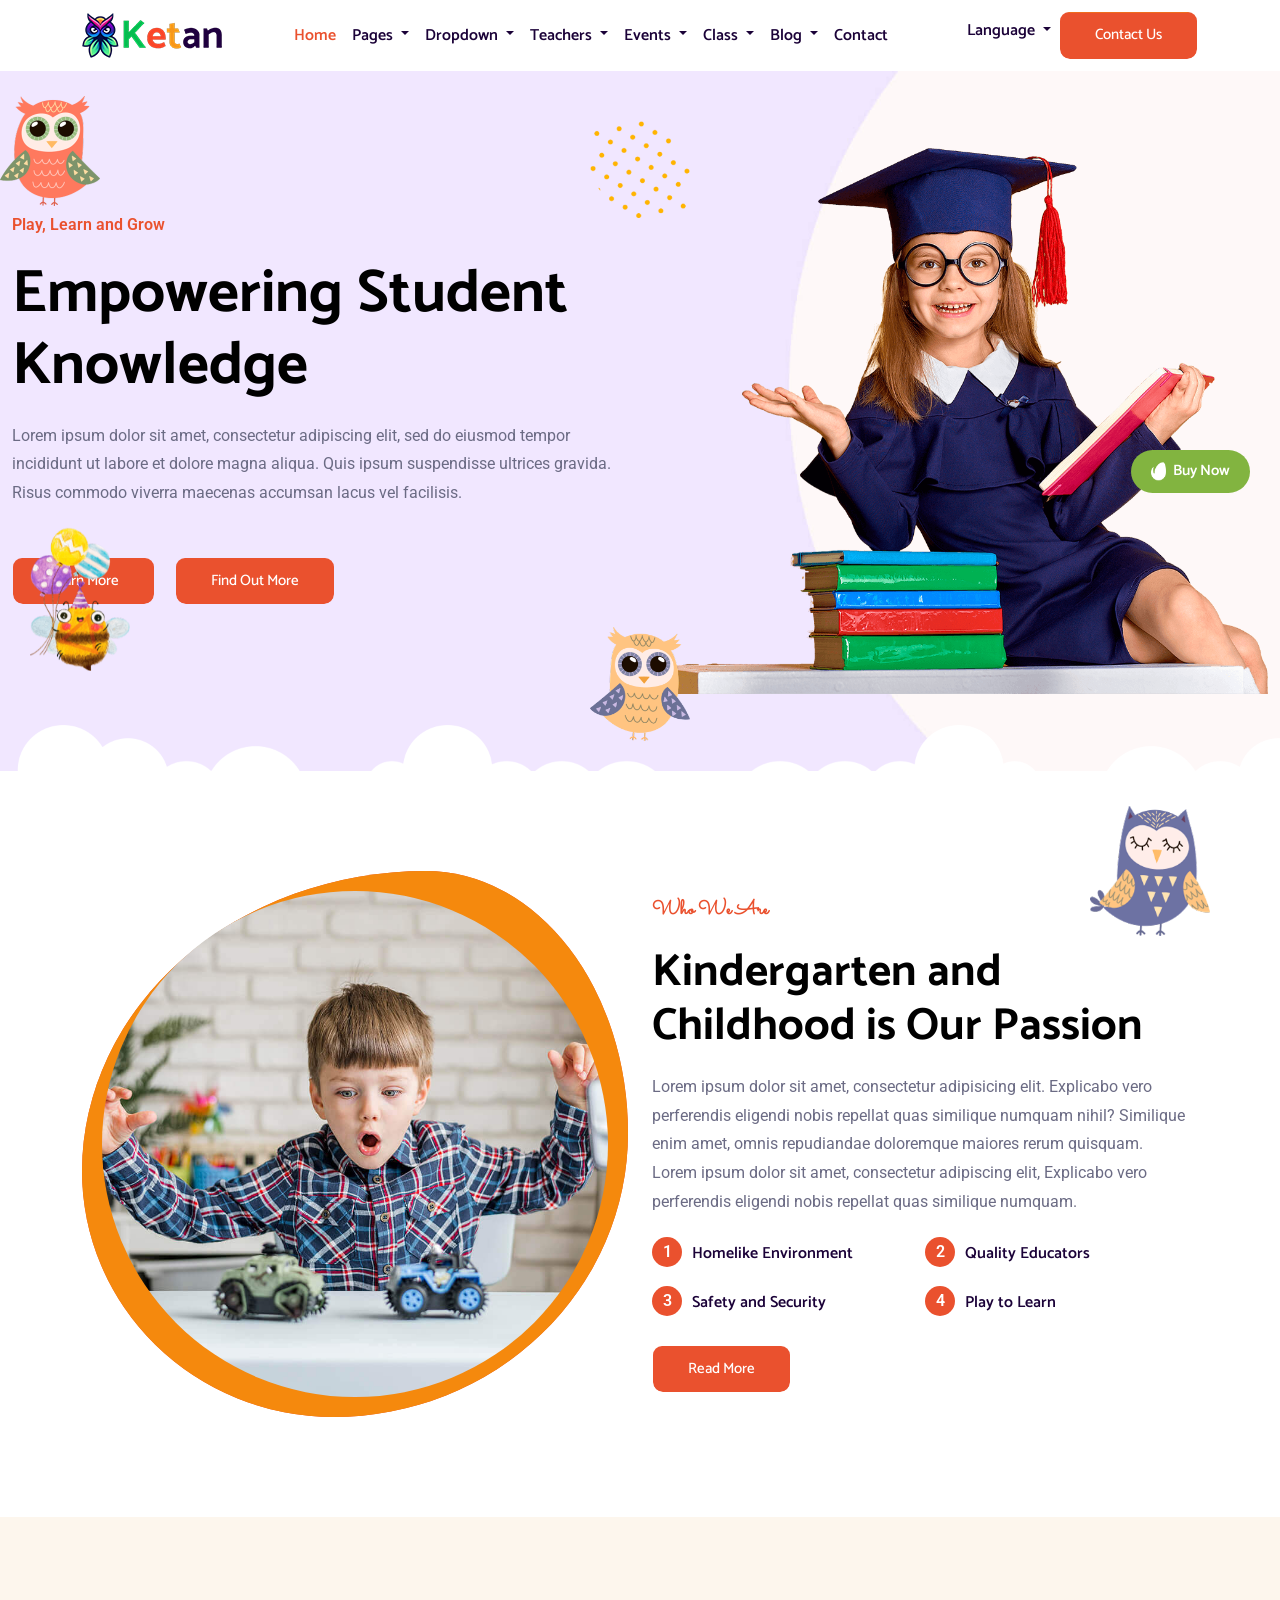
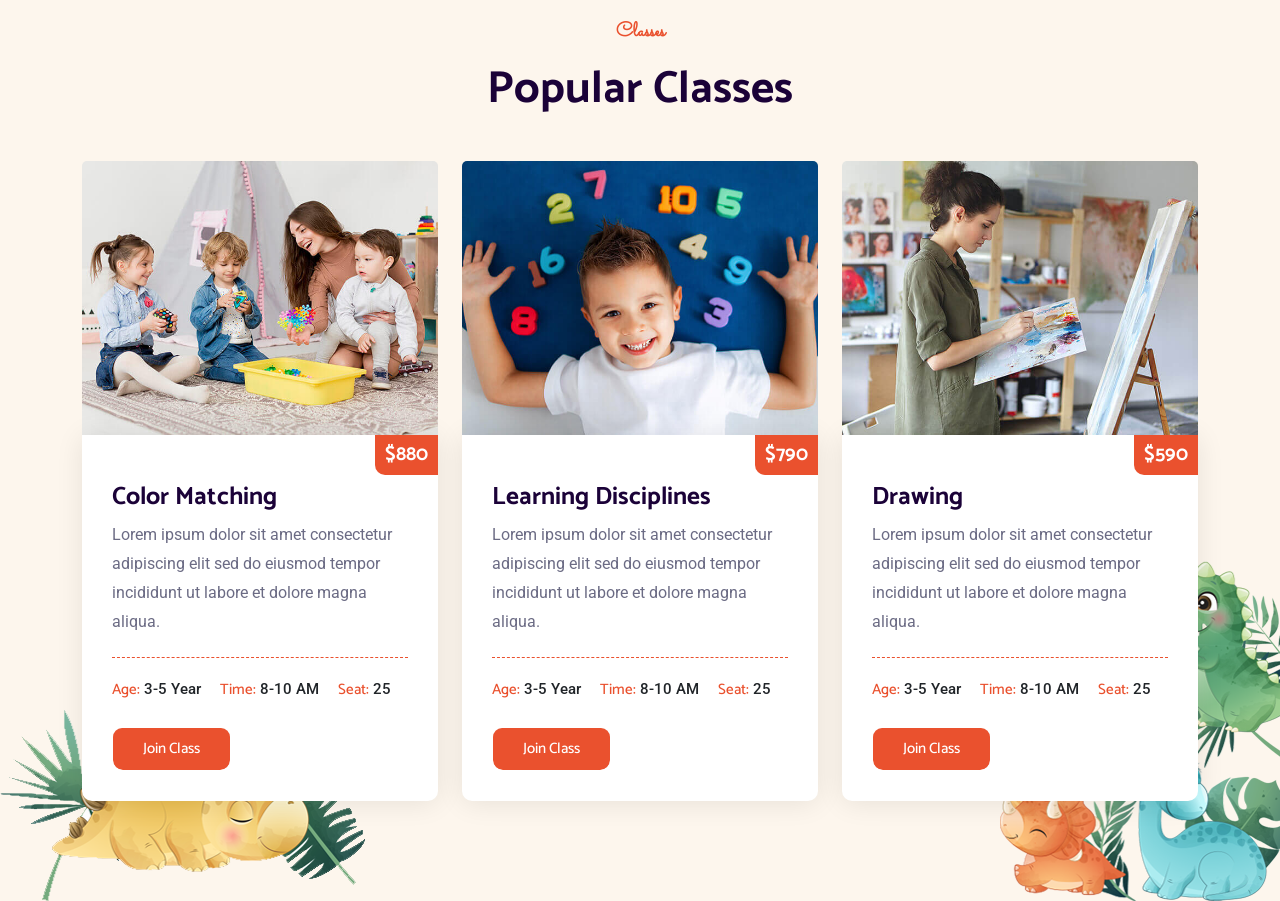
==== commit 62a8c4e6: "class section" ====
--- a/index.html
+++ b/index.html
@@ -282,7 +282,7 @@
                                 </ul>
 
                                 <div class="class-btn">
-                                    <a href="#" class="default-btn">Join Class</a>
+                                    <a href="#" class="btn">Join Class</a>
                                 </div>
                             </div>
                         </div>
@@ -319,7 +319,7 @@
                                 </ul>
 
                                 <div class="class-btn">
-                                    <a href="#" class="default-btn">Join Class</a>
+                                    <a href="#" class="btn">Join Class</a>
                                 </div>
                             </div>
                         </div>
@@ -356,7 +356,7 @@
                                 </ul>
 
                                 <div class="class-btn">
-                                    <a href="#" class="default-btn">Join Class</a>
+                                    <a href="#" class="btn">Join Class</a>
                                 </div>
                             </div>
                         </div>
--- a/assets/css/style.css
+++ b/assets/css/style.css
@@ -73,6 +73,7 @@
     cursor: pointer;
     text-decoration: none;
     overflow: hidden;
+    z-index:1;
     transition: all .5s;  
 }
 
@@ -714,22 +715,54 @@
   transition: 0.5s;
 }
 
-.single-class .class-content h3 {
+.single-class:hover .class-content .price {
+  background-color: #f5890d;
+}
+
+.single-class .class-content h3 a{
   font-size: 25px;
   margin-bottom: 15px;
 }
 
-.single-class .class-content h3:hover {
-  background-color: #f5890d;
+.single-class:hover .class-content h3 a {
+  color: #f5890d;
 }
 
 .single-class .class-content p {
   margin-bottom: 0;
 }
 
-
-
-
+.single-class .class-content .class-list {
+  padding-left: 0;
+  margin-bottom: 0;
+  margin-top: 20px;
+  padding-top: 20px;
+  border-top: 1px dashed #ea512e;
+}
+
+.single-class .class-content .class-list li {
+  list-style-type: none;
+  display: inline-block;
+  font-size: 15px;
+  font-weight: 500;
+  font-family: "Roboto", sans-serif;
+  margin-right: 15px;
+}
+
+.single-class .class-content .class-list li span {
+  color: #ea512e;
+  font-size: 15px;
+  font-weight: 500;
+}
+
+.single-class .class-content .class-btn {
+  margin-top: 25px;
+}
+
+.single-class .class-content .class-btn .btn 
+{
+  padding: 10px 30px;
+}
 
 
 
@@ -799,8 +832,11 @@
 
 }
 
-@media (min-width: 768px){
- 
+@media (max-width: 768px){
+  .ptb-100 {
+    padding-top: 50px;
+    padding-bottom: 50px;
+}
 }
 
 @media (min-width: 576px){
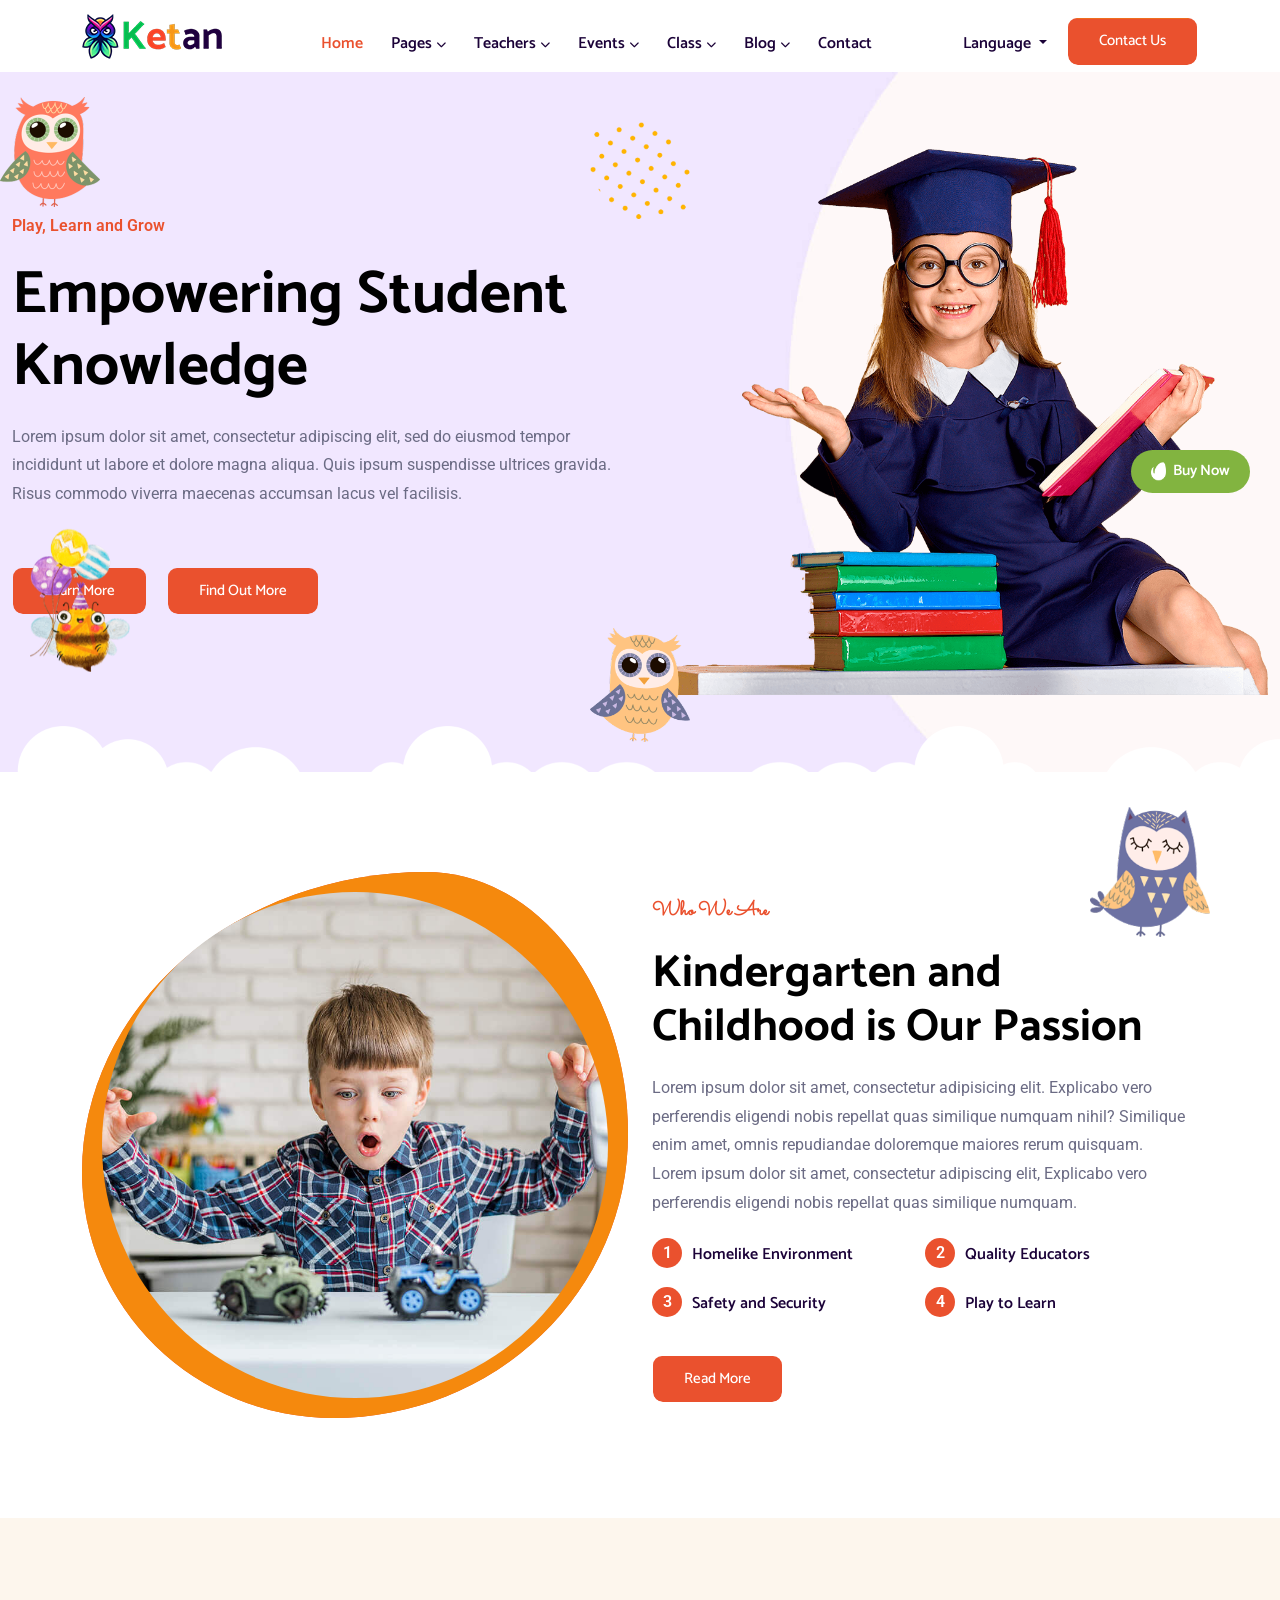
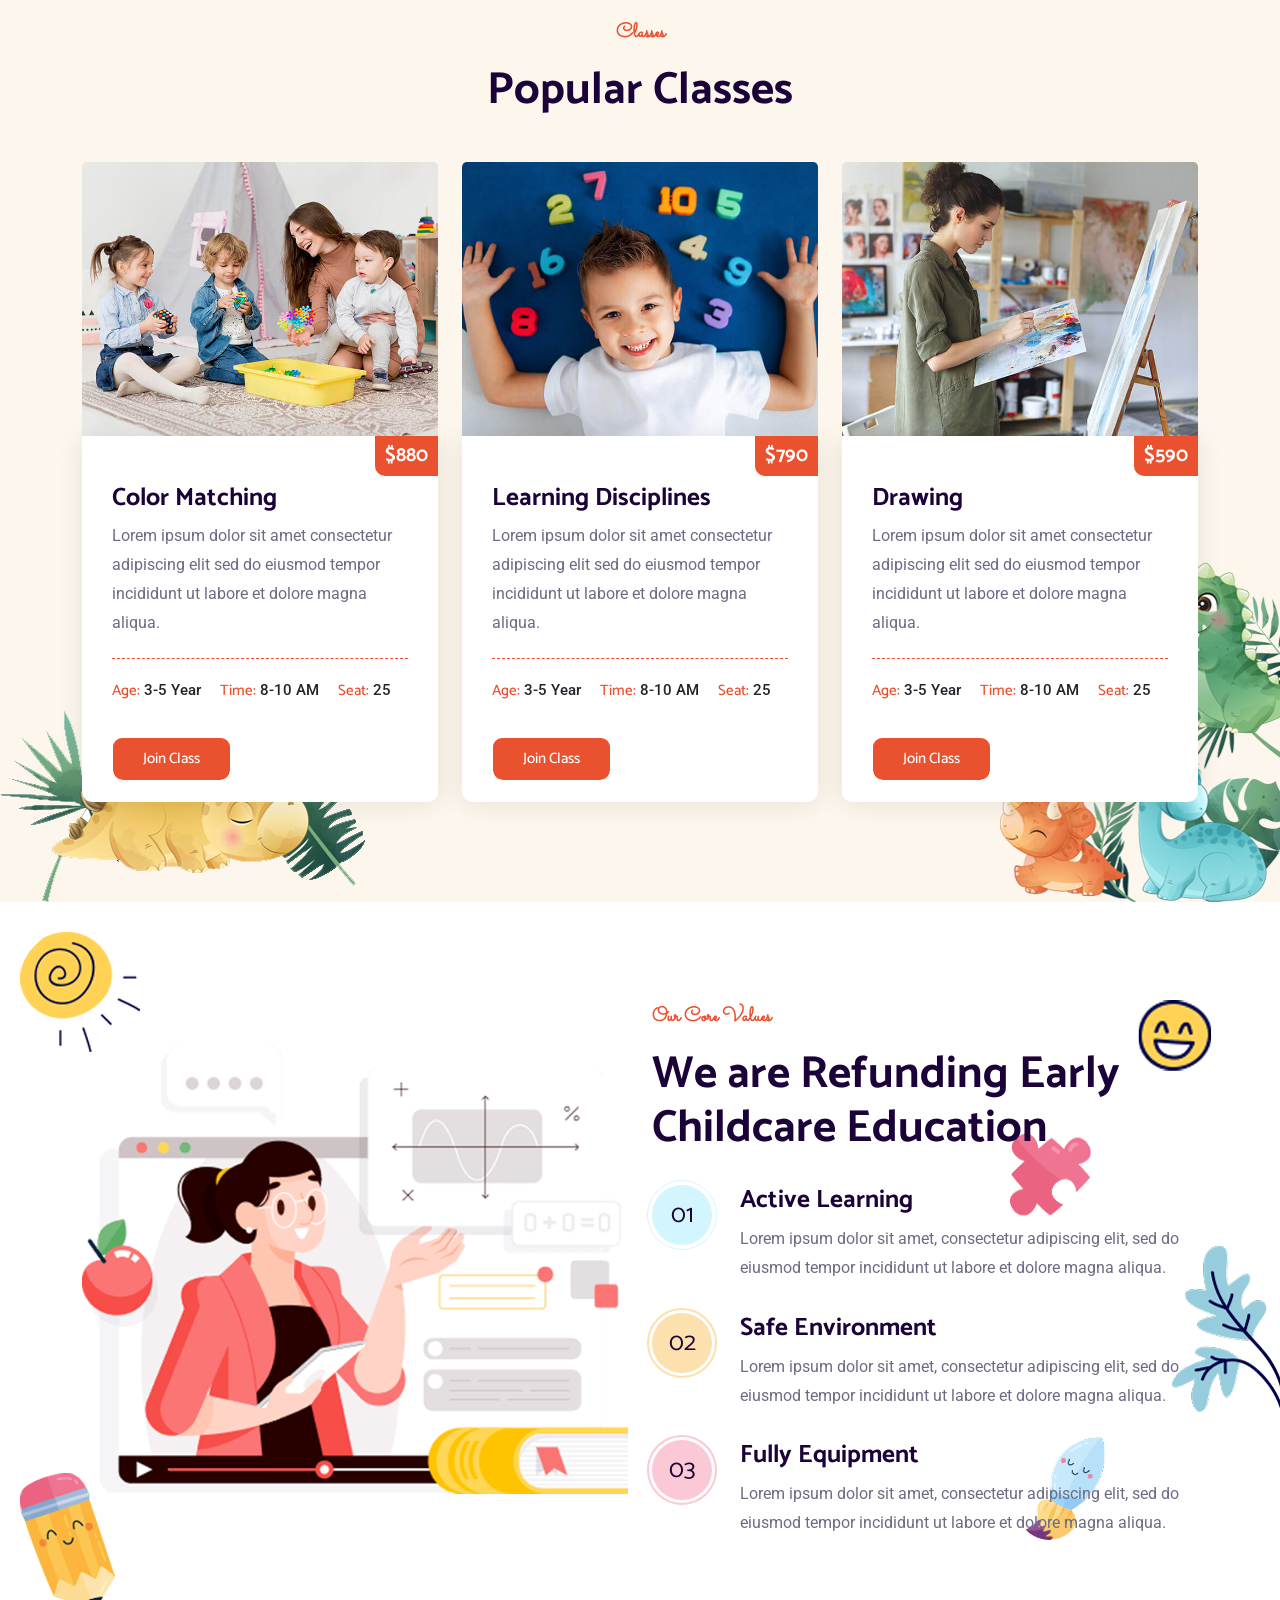
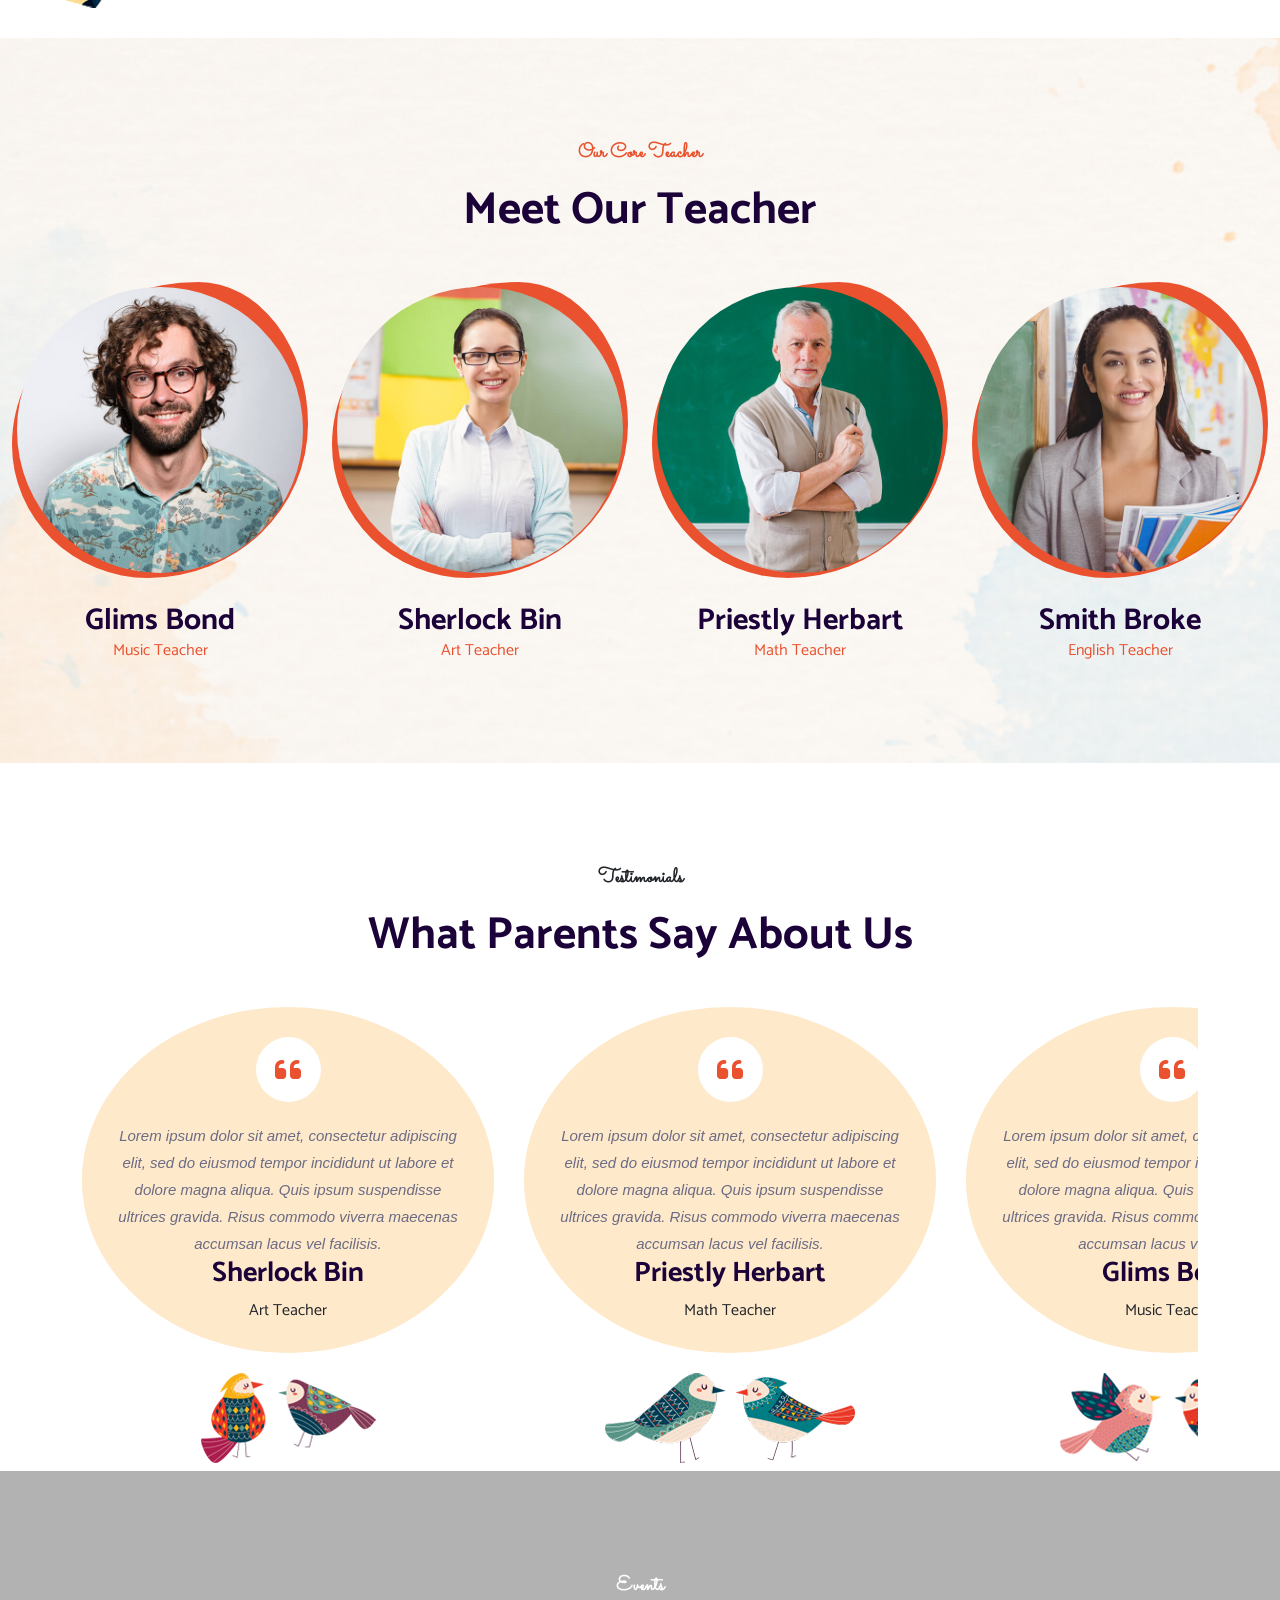
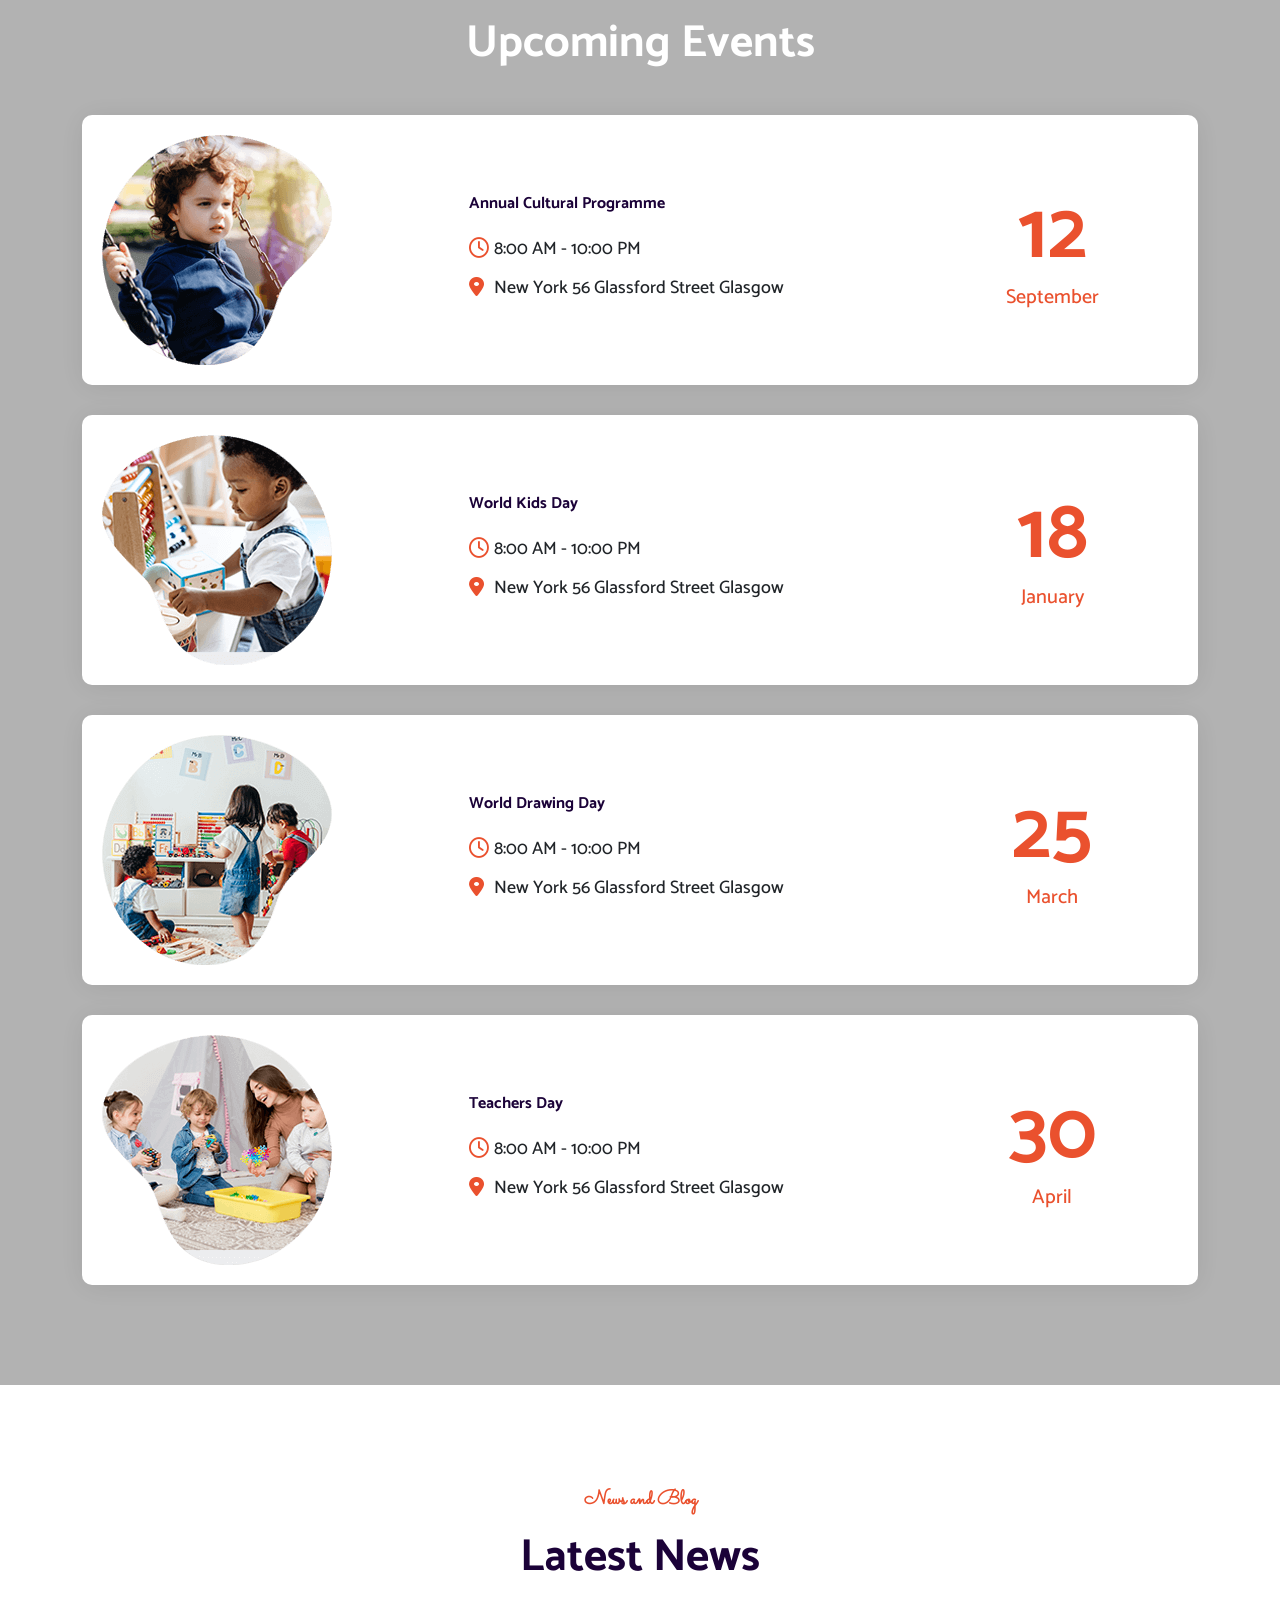
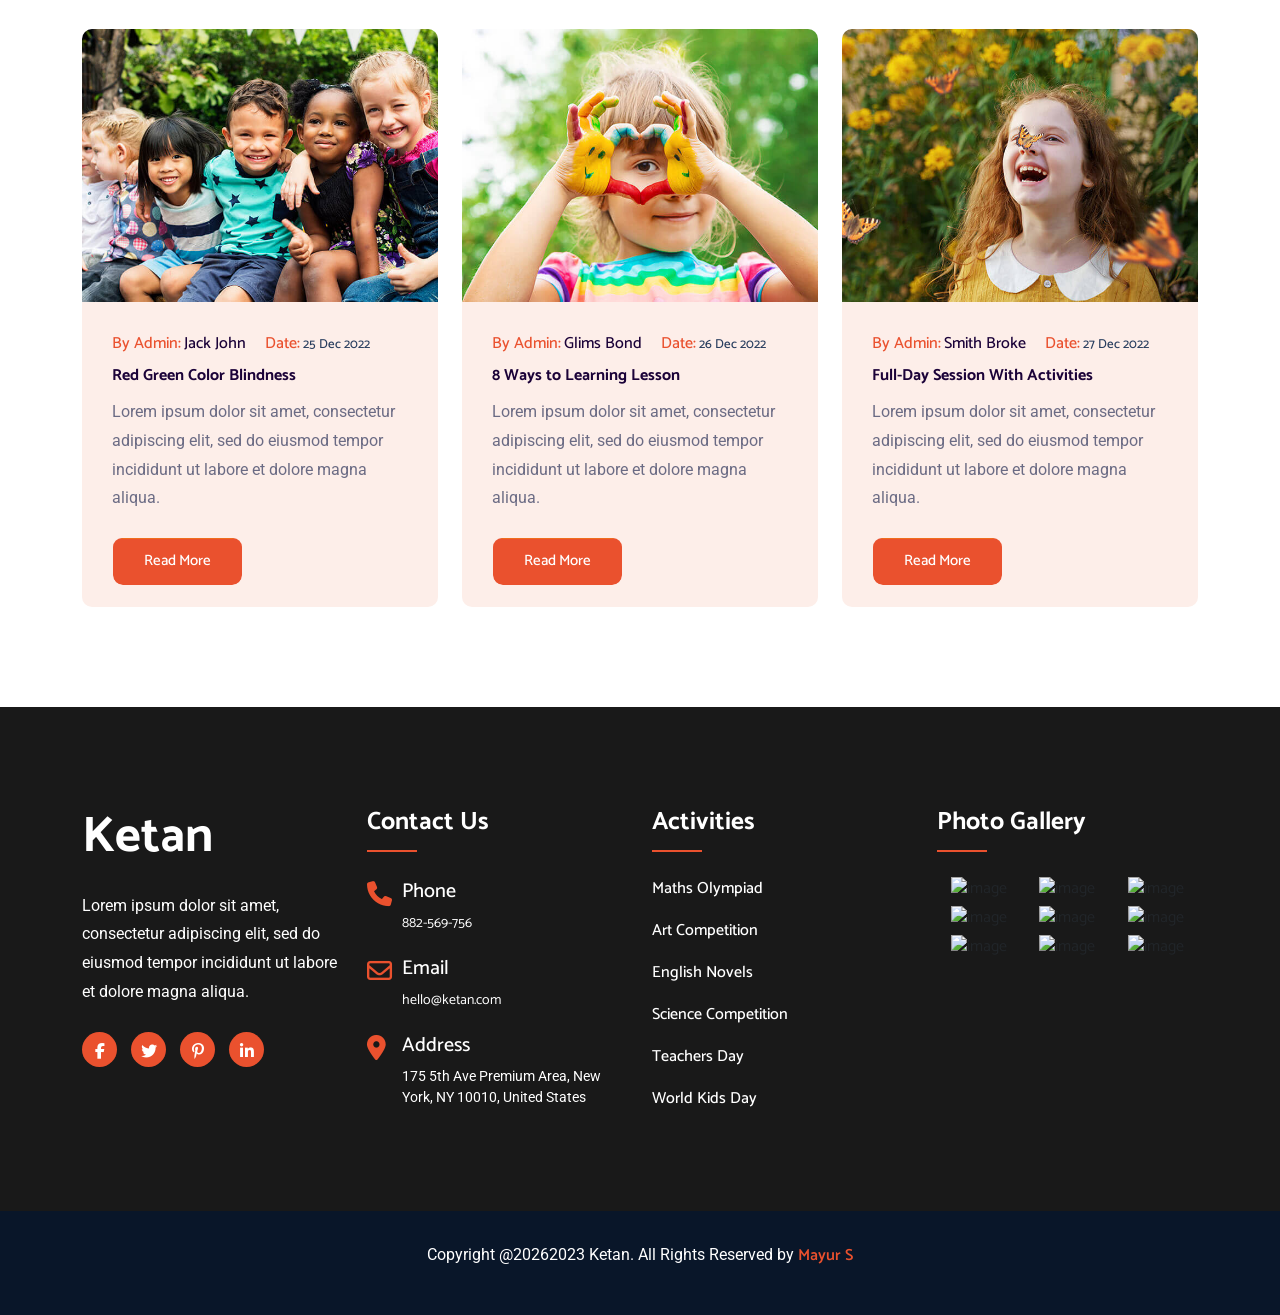
==== commit 2db63be1: "About page done" ====
--- a/index.html
+++ b/index.html
@@ -8,130 +8,138 @@
     <link href="https://cdn.jsdelivr.net/npm/bootstrap@5.3.2/dist/css/bootstrap.min.css" rel="stylesheet">
     <link rel="stylesheet" href="https://cdnjs.cloudflare.com/ajax/libs/flag-icon-css/0.8.2/css/flag-icon.min.css">
     <link rel="stylesheet" type="" href="https://cdnjs.cloudflare.com/ajax/libs/font-awesome/6.4.2/css/all.min.css">
+    <link rel="stylesheet" href="https://cdnjs.cloudflare.com/ajax/libs/OwlCarousel2/2.3.4/assets/owl.carousel.min.css">
     <link rel="stylesheet" href="./assets/css/style.css">
 </head>
 <body  data-bs-target=".navbar" data-bs-offset="100">
     <!-- header Section -->
-        <header>
-            <nav class="navbar navbar-expand-lg is-sticky">
-                <div class="container">
-                    <a class="navbar-brand" href="index.html">
-                        <img src="./assets/img/logo.png" alt="logo">
-                    </a>
-                    <button class="navbar-toggler" type="button" data-bs-toggle="collapse" data-bs-target="#navbarSupportedContent" aria-controls="navbarSupportedContent" aria-expanded="false" aria-label="Toggle navigation">
-                        <span class="navbar-toggler-icon"></span>
-                        <!-- <i class="fas fa-stream navbar-toggler-icon"> -->
-                    </button>
-                    <div class="collapse navbar-collapse" id="navbarSupportedContent">
-                        <ul class="navbar-nav me-auto mb-2 mb-lg-0 ms-5">
-                            <li class="nav-item">
-                                <a class="nav-link active" aria-current="page" href="#">Home</a>
-                            </li>
-                            <li class="nav-item dropdown">
+    <header>
+        <nav class="navbar navbar-expand-lg is-sticky">
+            <div class="container">
+                <a class="navbar-brand" href="index.html">
+                    <img src="./assets/img/logo.png" alt="logo">
+                </a>
+                <button class="navbar-toggler" type="button" data-bs-toggle="collapse" data-bs-target="#navbarSupportedContent" aria-controls="navbarSupportedContent" aria-expanded="false" aria-label="Toggle navigation">
+                    <span class="navbar-toggler-icon"></span>
+                    <!-- <i class="fas fa-stream navbar-toggler-icon"> -->
+                </button>
+                <div class="collapse navbar-collapse" id="navbarSupportedContent">
+                    <ul class="navbar-nav ms-auto mb-2 mb-lg-0 ms-5">
+                        <li class="nav-item">
+                            <a class="nav-link active text-orange" aria-current="page" href="#">Home</a>
+                        </li>
+                        <li class="nav-item dropdown">
+                            <a class="nav-link " href="#" role="button" data-bs-toggle="dropdown" aria-expanded="false">
+                            Pages
+                            <i class="fa-solid fa-chevron-down"></i>
+                            </a>
+                            <ul class="dropdown-menu">
+                                <li><a class="dropdown-item" href="about.html">About</a></li>
+                                <li><a class="dropdown-item" href="#">Gallery</a></li>                                
+                                <li><a class="dropdown-item" href="#">Pricing</a></li>
+                                <li><a class="dropdown-item" href="#">How to Apply</a></li>
+                                <li><a class="dropdown-item" href="#">Programs</a></li>
+                                <li><a class="dropdown-item" href="#">Enroll</a></li>
+                                <li><a class="dropdown-item" href="#">Timetable</a></li>
+                                <li><a class="dropdown-item" href="#">FAQ</a></li>
+                                <li>
+                                    <a class="dropdown-item" href="#">Account
+
+                                        <i class="fa-solid fa-chevron-down"></i>
+                                    </a>
+                                    
+                                    <ul class="dropdown-menu">
+                                        <li><a class="dropdown-item" href="#">Login</a></li>
+                                        <li><a class="dropdown-item" href="#">Register</a></li>
+                                    </ul>
+                                    
+                                </li>
+                                <li><a class="dropdown-item" href="#">Error Page</a></li>
+                                <li><a class="dropdown-item" href="#">Terms Of Service</a></li>
+                                <li><a class="dropdown-item" href="#">Privacy Policy</a></li>
+                                <li><a class="dropdown-item" href="#">Coming Soon</a></li>
+                            </ul>
+                        </li>
+                        <li class="nav-item dropdown">
+                            <a class="nav-link " href="#" role="button" data-bs-toggle="dropdown" aria-expanded="false">
+                            Teachers
+                            <i class="fa-solid fa-chevron-down"></i>
+                            </a>
+                            <ul class="dropdown-menu">
+                                <li><a class="dropdown-item" href="#">Teacher</a></li>
+                                <li><a class="dropdown-item" href="#">Teacher Details</a></li>
+                            </ul>
+                        </li>
+                        <li class="nav-item dropdown">
+                            <a class="nav-link " href="#" role="button" data-bs-toggle="dropdown" aria-expanded="false">
+                            Events
+                            <i class="fa-solid fa-chevron-down"></i>
+                            </a>
+                            <ul class="dropdown-menu">
+                                <li><a class="dropdown-item" href="#">Event</a></li>
+                                <li><a class="dropdown-item" href="#">Event Details</a></li>
+                            </ul>
+                        </li>
+                        <li class="nav-item dropdown">
+                            <a class="nav-link" href="#" role="button" data-bs-toggle="dropdown" aria-expanded="false">
+                            Class
+                            <i class="fa-solid fa-chevron-down"></i>
+                            </a>
+                            <ul class="dropdown-menu">
+                                <li><a class="dropdown-item" href="#">Class</a></li>
+                                <li><a class="dropdown-item" href="#">Class Details</a></li>
+                            </ul>
+                        </li>
+                        <li class="nav-item dropdown">
+                            <a class="nav-link" href="#" role="button" data-bs-toggle="dropdown" aria-expanded="false">
+                            Blog
+                            <i class="fa-solid fa-chevron-down"></i>
+                            </a>
+                            <ul class="dropdown-menu">
+                                <li><a class="dropdown-item" href="#">Blog</a></li>
+                                <li><a class="dropdown-item" href="#">Blog Details</a></li>
+                            </ul>
+                        </li>
+                        <li class="nav-item">
+                            <a class="nav-link" aria-current="page" href="#">Contact</a>
+                        </li>
+                    </ul>
+                
+                    <form class="d-flex">
+                        <ul class="navbar-nav">
+                            <li class="nav-item dropdown mt-3">
                                 <a class="nav-link dropdown-toggle" href="#" role="button" data-bs-toggle="dropdown" aria-expanded="false">
-                                Pages
+                                    <span class=" flag-icon-squared"></span>
+                                    Language
                                 </a>
                                 <ul class="dropdown-menu">
-                                    <li><a class="dropdown-item" href="#">Action</a></li>
-                                    <li><a class="dropdown-item" href="#">Another action</a></li>
-                                    <li><hr class="dropdown-divider"></li>
-                                    <li><a class="dropdown-item" href="#">Something else here</a></li>
+                                    <li>
+                                        <a class="dropdown-item" href="#"> 
+                                            <span class="flag-icon flag-icon-us flag-icon-squared"></span>English
+                                        </a>
+                                    </li> 
+                                    <li>
+                                        <a class="dropdown-item" href="#">
+                                            <span class="flag-icon flag-icon-in flag-icon-squared"></span> Hindi
+                                        </a>
+                                    </li>
+                                    <li>
+                                        <a class="dropdown-item" href="#">
+                                            <span class="flag-icon flag-icon-in flag-icon-squared"></span>Marathi
+                                        </a>
+                                    </li>
                                 </ul>
                             </li>
-                            <li class="nav-item dropdown">
-                                <a class="nav-link dropdown-toggle" href="#" role="button" data-bs-toggle="dropdown" aria-expanded="false">
-                                Dropdown
-                                </a>
-                                <ul class="dropdown-menu">
-                                    <li><a class="dropdown-item" href="#">Action</a></li>
-                                    <li><a class="dropdown-item" href="#">Another action</a></li>
-                                    <li><hr class="dropdown-divider"></li>
-                                    <li><a class="dropdown-item" href="#">Something else here</a></li>
-                                </ul>
-                            </li>
-                            <li class="nav-item dropdown">
-                                <a class="nav-link dropdown-toggle" href="#" role="button" data-bs-toggle="dropdown" aria-expanded="false">
-                                Teachers
-                                </a>
-                                <ul class="dropdown-menu">
-                                    <li><a class="dropdown-item" href="#">Action</a></li>
-                                    <li><a class="dropdown-item" href="#">Another action</a></li>
-                                    <li><hr class="dropdown-divider"></li>
-                                    <li><a class="dropdown-item" href="#">Something else here</a></li>
-                                </ul>
-                            </li>
-                            <li class="nav-item dropdown">
-                                <a class="nav-link dropdown-toggle" href="#" role="button" data-bs-toggle="dropdown" aria-expanded="false">
-                                Events
-                                </a>
-                                <ul class="dropdown-menu">
-                                    <li><a class="dropdown-item" href="#">Action</a></li>
-                                    <li><a class="dropdown-item" href="#">Another action</a></li>
-                                    <li><hr class="dropdown-divider"></li>
-                                    <li><a class="dropdown-item" href="#">Something else here</a></li>
-                                </ul>
-                            </li>
-                            <li class="nav-item dropdown">
-                                <a class="nav-link dropdown-toggle" href="#" role="button" data-bs-toggle="dropdown" aria-expanded="false">
-                                Class
-                                </a>
-                                <ul class="dropdown-menu">
-                                    <li><a class="dropdown-item" href="#">Action</a></li>
-                                    <li><a class="dropdown-item" href="#">Another action</a></li>
-                                    <li><hr class="dropdown-divider"></li>
-                                    <li><a class="dropdown-item" href="#">Something else here</a></li>
-                                </ul>
-                            </li>
-                            <li class="nav-item dropdown">
-                                <a class="nav-link dropdown-toggle" href="#" role="button" data-bs-toggle="dropdown" aria-expanded="false">
-                                Blog
-                                </a>
-                                <ul class="dropdown-menu">
-                                    <li><a class="dropdown-item" href="#">Action</a></li>
-                                    <li><a class="dropdown-item" href="#">Another action</a></li>
-                                    <li><hr class="dropdown-divider"></li>
-                                    <li><a class="dropdown-item" href="#">Something else here</a></li>
-                                </ul>
-                            </li>
                             <li class="nav-item">
-                                <a class="nav-link" aria-current="page" href="#">Contact</a>
-                            </li>
-                        </ul>
-                    
-                        <form class="d-flex">
-                            <ul class="navbar-nav me-auto mb-2 mb-lg-0">
-                                <li class="nav-item dropdown">
-                                    <a class="nav-link dropdown-toggle" href="#" role="button" data-bs-toggle="dropdown" aria-expanded="false">
-                                        <span class=" flag-icon-squared"></span>
-                                        Language
-                                    </a>
-                                    <ul class="dropdown-menu">
-                                        <li>
-                                            <a class="dropdown-item" href="#"> 
-                                                <span class="flag-icon flag-icon-us flag-icon-squared"></span>English
-                                            </a>
-                                        </li> 
-                                        <li>
-                                            <a class="dropdown-item" href="#">
-                                                <span class="flag-icon flag-icon-in flag-icon-squared"></span> Hindi
-                                            </a>
-                                        </li>
-                                        <li>
-                                            <a class="dropdown-item" href="#">
-                                                <span class="flag-icon flag-icon-in flag-icon-squared"></span>Marathi
-                                            </a>
-                                        </li>
-                                    </ul>
-                                </li>
-                                <li class="nav-item">
-                                    <button class="btn" type="submit">Contact Us</button>
-                                </li>
-                            </ul> 
-                        </form>                      
-                    </div>
-                </div>
-            </nav>
-        </header>
+                                <button class="btn" type="submit">Contact Us</button>
+                            </li>
+                        </ul> 
+                    </form>                      
+                </div>
+            </div>
+        </nav>
+    </header>
+<!-- header Section Exit-->
     <!-- header Section Exit-->
 
     <!-- banner section exit -->
@@ -373,11 +381,835 @@
                 </div>
             </div>
         </section>
-
-        <a href="#" class="buy-now-btn" target="_blank"><img src="assets/img/envato.png" alt="envato">Buy Now</a>
-    <!-- class-area exit-->
+    <!-- class-area exit-->  
+    
+    
+    <!-- Value Area -->
+        <section class="value-area position-relative z-1 ptb-100">
+            <div class="container">
+                <div class="row align-items-center">
+                    <div class="col-lg-6">
+                        <div class="value-image">
+                            <img data-cfsrc="assets/img/value/value-1.png" alt="image" src="assets/img/value-1.png">
+                        </div>
+                    </div>
+
+                    <div class="col-lg-6">
+                        <div class="value-item">
+                            <div class="value-content">
+                                <span class="text-orange">Our Core Values</span>
+                                <h3>We are Refunding Early Childcare Education</h3>
+                            </div>
+
+                            <div class="value-inner-content">
+                                <div class="number">
+                                    <span>01</span>
+                                </div>
+                                <h4>Active Learning</h4>
+                                <p>Lorem ipsum dolor sit amet, consectetur adipiscing elit, sed do eiusmod tempor incididunt ut labore et dolore magna aliqua.</p>
+                            </div>
+
+                            <div class="value-inner-content">
+                                <div class="number">
+                                    <span class="bg-2">02</span>
+                                </div>
+                                <h4>Safe Environment</h4>
+                                <p>Lorem ipsum dolor sit amet, consectetur adipiscing elit, sed do eiusmod tempor incididunt ut labore et dolore magna aliqua.</p>
+                            </div>
+
+                            <div class="value-inner-content">
+                                <div class="number">
+                                    <span class="bg-3">03</span>
+                                </div>
+                                <h4>Fully Equipment</h4>
+                                <p>Lorem ipsum dolor sit amet, consectetur adipiscing elit, sed do eiusmod tempor incididunt ut labore et dolore magna aliqua.</p>
+                            </div>
+                        </div>
+                    </div>
+                </div>
+            </div>
+
+            <div class="value-shape">
+                <div class="shape-1">
+                    <img data-cfsrc="" alt="image" src="assets/img/value-shape-1.png">
+                </div>
+                <div class="shape-2">
+                    <img data-cfsrc="" alt="image" src="assets/img/value-shape-2.png">
+                </div>
+                <div class="shape-3">
+                    <img data-cfsrc="" alt="image" src="assets/img/value-shape-3.png">
+                </div>
+            </div>
+        </section>
+    <!-- Value Area Exit-->
+
+    <section class="teacher-area bg-ffffff pt-100 pb-70">
+        <div class="container-fluid">
+            <div class="section-title">
+                <span class="text-orange">Our Core Teacher</span>
+                <h2>Meet Our Teacher</h2>
+            </div>
+
+            <div class="row">
+                <div class="col-lg-3 col-md-6">
+                    <div class="single-teacher">
+                        <div class="image">
+                            <img src="assets/img/teacher-1.jpg" alt="image">
+
+                            <ul class="social">
+                                <li>
+                                    <a href="#" target="_blank">
+                                        <i class="fa-brands fa-facebook-f"></i>
+                                    </a>
+                                </li>
+                                <li>
+                                    <a href="#" target="_blank">
+                                        <i class="fa-brands fa-twitter"></i>
+                                    </a>
+                                </li>
+                                <li>
+                                    <a href="#" target="_blank">
+                                        <i class="fa-brands fa-linkedin-in"></i>
+                                    </a>
+                                </li>
+                                <li>
+                                    <a href="#" target="_blank">
+                                        <i class="fa-brands fa-instagram"></i>
+                                    </a>
+                                </li>
+                            </ul>
+                        </div>
+
+                        <div class="content">
+                            <h3>Glims Bond</h3>
+                            <span class="text-orange">Music Teacher</span>
+                        </div>
+                    </div>
+                </div>
+
+                <div class="col-lg-3 col-md-6">
+                    <div class="single-teacher">
+                        <div class="image">
+                            <img src="assets/img/teacher-2.jpg" alt="image">
+
+                            <ul class="social">
+                                <li>
+                                    <a href="#" target="_blank">
+                                        <i class="fa-brands fa-facebook-f"></i>
+                                    </a>
+                                </li>
+                                <li>
+                                    <a href="#" target="_blank">
+                                        <i class="fa-brands fa-twitter"></i>
+                                    </a>
+                                </li>
+                                <li>
+                                    <a href="#" target="_blank">
+                                        <i class="fa-brands fa-linkedin-in"></i>
+                                    </a>
+                                </li>
+                                <li>
+                                    <a href="#" target="_blank">
+                                        <i class="fa-brands fa-instagram"></i>
+                                    </a>
+                                </li>
+                            </ul>
+                        </div>
+
+                        <div class="content">
+                            <h3>Sherlock Bin</h3>
+                            <span class="text-orange">Art Teacher</span>
+                        </div>
+                    </div>
+                </div>
+
+                <div class="col-lg-3 col-md-6">
+                    <div class="single-teacher">
+                        <div class="image">
+                            <img src="assets/img/teacher-3.jpg" alt="image">
+
+                            <ul class="social">
+                                <li>
+                                    <a href="#" target="_blank">
+                                        <i class="fa-brands fa-facebook-f"></i>
+                                    </a>
+                                </li>
+                                <li>
+                                    <a href="#" target="_blank">
+                                        <i class="fa-brands fa-twitter"></i>
+                                    </a>
+                                </li>
+                                <li>
+                                    <a href="#" target="_blank">
+                                        <i class="fa-brands fa-linkedin-in"></i>
+                                    </a>
+                                </li>
+                                <li>
+                                    <a href="#" target="_blank">
+                                        <i class="fa-brands fa-instagram"></i>
+                                    </a>
+                                </li>
+                            </ul>
+                        </div>
+
+                        <div class="content">
+                            <h3>Priestly Herbart</h3>
+                            <span class="text-orange">Math Teacher</span>
+                        </div>
+                    </div>
+                </div>
+
+                <div class="col-lg-3 col-md-6">
+                    <div class="single-teacher">
+                        <div class="image">
+                            <img src="assets/img/teacher-4.jpg" alt="image">
+
+                            <ul class="social">
+                                <li>
+                                    <a href="#" target="_blank">
+                                        <i class="fa-brands fa-facebook-f"></i>
+                                    </a>
+                                </li>
+                                <li>
+                                    <a href="#" target="_blank">
+                                        <i class="fa-brands fa-twitter"></i>
+                                    </a>
+                                </li>
+                                <li>
+                                    <a href="#" target="_blank">
+                                        <i class="fa-brands fa-linkedin-in"></i>
+                                    </a>
+                                </li>
+                                <li>
+                                    <a href="#" target="_blank">
+                                        <i class="fa-brands fa-instagram"></i>
+                                    </a>
+                                </li>
+                            </ul>
+                        </div>
+
+                        <div class="content">
+                            <h3>Smith Broke</h3>
+                            <span class="text-orange">English Teacher</span>
+                        </div>
+                    </div>
+                </div>
+            </div>
+        </div>
+    </section>
+
+    <section class="testimonials-area pt-100 pb-100">
+        <div class="container">
+            <div class="section-title">
+                <span>Testimonials</span>
+                <h2>What Parents Say About Us</h2>
+            </div>
+
+            <div class="testimonials-slides owl-carousel owl-theme owl-loaded owl-drag">                
+            <div class="owl-stage-outer">
+                <div class="owl-stage" style="width: 5304px; transform: translate3d(-1768px, 0px, 0px); transition: all 0.25s ease 0s;">
+                    <div class="owl-item cloned" style="width: 412px; margin-right: 30px;">
+                        <div class="testimonials-item">
+                    <div class="testimonials-item-box">
+                        <div class="icon">
+                            <i class="bx bxs-quote-left"></i>
+                        </div>
+                        <p>Lorem ipsum dolor sit amet, consectetur adipiscing elit, sed do eiusmod tempor incididunt ut labore et dolore magna aliqua. Quis ipsum suspendisse ultrices gravida. Risus commodo viverra maecenas accumsan lacus vel facilisis.</p>
+                        <div class="info-box">
+                            <h3>Glims Bond</h3>
+                            <span>Music Teacher</span>
+                        </div>
+                    </div>
+                    <div class="testimonials-image">
+                        <img src="assets/img/testimonials-1.png" alt="image">
+                    </div>
+                </div>
+            </div>
+            <div class="owl-item cloned" style="width: 412px; margin-right: 30px;">
+                <div class="testimonials-item">
+                    <div class="testimonials-item-box">
+                        <div class="icon">
+                            <i class="bx bxs-quote-left"></i>
+                        </div>
+                        <p>Lorem ipsum dolor sit amet, consectetur adipiscing elit, sed do eiusmod tempor incididunt ut labore et dolore magna aliqua. Quis ipsum suspendisse ultrices gravida. Risus commodo viverra maecenas accumsan lacus vel facilisis.</p>
+                        <div class="info-box">
+                            <h3>Sherlock Bin</h3>
+                            <span>Art Teacher</span>
+                        </div>
+                    </div>
+                    <div class="testimonials-image">
+                        <img src="assets/img/testimonials-2.png" alt="image">
+                    </div>
+                </div>
+            </div>
+            <div class="owl-item cloned" style="width: 412px; margin-right: 30px;">
+                <div class="testimonials-item">
+                    <div class="testimonials-item-box">
+                        <div class="icon">
+                            <i class="fa-solid fa-quote-left"></i>
+                        </div>
+                        <p>Lorem ipsum dolor sit amet, consectetur adipiscing elit, sed do eiusmod tempor incididunt ut labore et dolore magna aliqua. Quis ipsum suspendisse ultrices gravida. Risus commodo viverra maecenas accumsan lacus vel facilisis.</p>
+                        <div class="info-box">
+                            <h3>Priestly Herbart</h3>
+                            <span>Math Teacher</span>
+                        </div>
+                    </div>
+                    <div class="testimonials-image">
+                        <img src="assets/img/testimonials-3.png" alt="image">
+                    </div>
+                </div>
+            </div>
+            <div class="owl-item" style="width: 412px; margin-right: 30px;">
+                <div class="testimonials-item">
+                    <div class="testimonials-item-box">
+                        <div class="icon">
+                            <i class="fa-solid fa-quote-left"></i>
+                        </div>
+                        <p>Lorem ipsum dolor sit amet, consectetur adipiscing elit, sed do eiusmod tempor incididunt ut labore et dolore magna aliqua. Quis ipsum suspendisse ultrices gravida. Risus commodo viverra maecenas accumsan lacus vel facilisis.</p>
+                        <div class="info-box">
+                            <h3>Glims Bond</h3>
+                            <span>Music Teacher</span>
+                        </div>
+                    </div>
+                    <div class="testimonials-image">
+                        <img src="assets/img/testimonials-1.png" alt="image">
+                    </div>
+                </div>
+            </div>
+            <div class="owl-item active" style="width: 412px; margin-right: 30px;">
+                <div class="testimonials-item">
+                    <div class="testimonials-item-box">
+                        <div class="icon">
+                            <i class="fa-solid fa-quote-left"></i>
+                        </div>
+                        <p>Lorem ipsum dolor sit amet, consectetur adipiscing elit, sed do eiusmod tempor incididunt ut labore et dolore magna aliqua. Quis ipsum suspendisse ultrices gravida. Risus commodo viverra maecenas accumsan lacus vel facilisis.</p>
+                        <div class="info-box">
+                            <h3>Sherlock Bin</h3>
+                            <span>Art Teacher</span>
+                        </div>
+                    </div>
+                    <div class="testimonials-image">
+                        <img src="assets/img/testimonials-2.png" alt="image">
+                    </div>
+                </div></div><div class="owl-item active" style="width: 412px; margin-right: 30px;"><div class="testimonials-item">
+                    <div class="testimonials-item-box">
+                        <div class="icon">
+                            <i class="fa-solid fa-quote-left"></i>
+                        </div>
+                        <p>Lorem ipsum dolor sit amet, consectetur adipiscing elit, sed do eiusmod tempor incididunt ut labore et dolore magna aliqua. Quis ipsum suspendisse ultrices gravida. Risus commodo viverra maecenas accumsan lacus vel facilisis.</p>
+                        <div class="info-box">
+                            <h3>Priestly Herbart</h3>
+                            <span>Math Teacher</span>
+                        </div>
+                    </div>
+                    <div class="testimonials-image">
+                        <img src="assets/img/testimonials-3.png" alt="image">
+                    </div>
+                </div>
+            </div>
+            <div class="owl-item active" style="width: 412px; margin-right: 30px;">
+                <div class="testimonials-item">
+                    <div class="testimonials-item-box">
+                        <div class="icon">
+                            <i class="fa-solid fa-quote-left"></i>
+                        </div>
+                        <p>Lorem ipsum dolor sit amet, consectetur adipiscing elit, sed do eiusmod tempor incididunt ut labore et dolore magna aliqua. Quis ipsum suspendisse ultrices gravida. Risus commodo viverra maecenas accumsan lacus vel facilisis.</p>
+                        <div class="info-box">
+                            <h3>Glims Bond</h3>
+                            <span>Music Teacher</span>
+                        </div>
+                    </div>
+                    <div class="testimonials-image">
+                        <img src="assets/img/testimonials-1.png" alt="image">
+                    </div>
+                </div>
+            </div>
+            <div class="owl-item" style="width: 412px; margin-right: 30px;">
+                <div class="testimonials-item">
+                    <div class="testimonials-item-box">
+                        <div class="icon">
+                            <i class="fa-solid fa-quote-left"></i>
+                        </div>
+                        <p>Lorem ipsum dolor sit amet, consectetur adipiscing elit, sed do eiusmod tempor incididunt ut labore et dolore magna aliqua. Quis ipsum suspendisse ultrices gravida. Risus commodo viverra maecenas accumsan lacus vel facilisis.</p>
+                        <div class="info-box">
+                            <h3>Sherlock Bin</h3>
+                            <span>Art Teacher</span>
+                        </div>
+                    </div>
+                    <div class="testimonials-image">
+                        <img src="assets/img/testimonials-2.png" alt="image">
+                    </div>
+                </div>
+            </div>
+            <div class="owl-item" style="width: 412px; margin-right: 30px;">
+                <div class="testimonials-item">
+                    <div class="testimonials-item-box">
+                        <div class="icon">
+                            <i class="fa-solid fa-quote-left"></i>
+                        </div>
+                        <p>Lorem ipsum dolor sit amet, consectetur adipiscing elit, sed do eiusmod tempor incididunt ut labore et dolore magna aliqua. Quis ipsum suspendisse ultrices gravida. Risus commodo viverra maecenas accumsan lacus vel facilisis.</p>
+                        <div class="info-box">
+                            <h3>Priestly Herbart</h3>
+                            <span>Math Teacher</span>
+                        </div>
+                    </div>
+                    <div class="testimonials-image">
+                        <img src="assets/img/testimonials-3.png" alt="image">
+                    </div>
+                </div>
+            </div>
+        </div>
+    </div>
+                <div class="owl-nav">
+                    <button type="button" role="presentation" class="owl-prev">
+                        <i class="fa-solid fa-angle-left"></i>
+                    </button>
+                    <button type="button" role="presentation" class="owl-next">
+                        <i class="fa-solid fa-angle-right"></i>
+                    </button>
+                </div>
+                <div class="owl-dots disabled">
+
+                </div>
+            </div>
+        </div>
+    </section>
+
+
+
+    <section class="event-area bg-ffffff pt-100 pb-70">
+        <div class="container">
+            <div class="section-title">
+                <span class="text-white">Events</span>
+                <h2 class="text-white">Upcoming Events</h2>
+            </div>
+
+            <div class="event-box-item">
+                <div class="row align-items-center">
+                    <div class="col-md-4">
+                        <div class="event-image">
+                            <a href="#"><img src="assets/img/event-1.png" alt="image"></a>
+                        </div>
+                    </div>
+
+                    <div class="col-md-5">
+                        <div class="event-content">
+                            <h3>
+                                <a href="#">Annual Cultural Programme</a>
+                            </h3>
+                            <ul class="event-list">
+                                <li>
+                                    <i class="fa-regular fa-clock"></i>
+                                    8:00 AM - 10:00 PM
+                                </li>
+                                <li>
+                                    <i class="fa-solid fa-location-dot"></i>
+                                    New York 56 Glassford Street Glasgow
+                                </li>
+                            </ul>
+                        </div>
+                    </div>
+
+                    <div class="col-md-3">
+                        <div class="event-date">
+                            <h4>12</h4>
+                            <span>September</span>
+                        </div>
+                    </div>
+                </div>
+            </div>
+
+            <div class="event-box-item">
+                <div class="row align-items-center">
+                    <div class="col-md-4">
+                        <div class="event-image">
+                            <a href="#"><img src="assets/img/event-2.png" alt="image"></a>
+                        </div>
+                    </div>
+
+                    <div class="col-md-5">
+                        <div class="event-content">
+                            <h3>
+                                <a href="#">World Kids Day</a>
+                            </h3>
+                            <ul class="event-list">
+                                <li>
+                                    <i class="fa-regular fa-clock"></i>
+                                    8:00 AM - 10:00 PM
+                                </li>
+                                <li>
+                                    <i class="fa-solid fa-location-dot"></i>
+                                    New York 56 Glassford Street Glasgow
+                                </li>
+                            </ul>
+                        </div>
+                    </div>
+
+                    <div class="col-md-3">
+                        <div class="event-date">
+                            <h4>18</h4>
+                            <span>January</span>
+                        </div>
+                    </div>
+                </div>
+            </div>
+
+            <div class="event-box-item">
+                <div class="row align-items-center">
+                    <div class="col-md-4">
+                        <div class="event-image">
+                            <a href="#"><img src="assets/img/event-3.png" alt="image"></a>
+                        </div>
+                    </div>
+
+                    <div class="col-md-5">
+                        <div class="event-content">
+                            <h3>
+                                <a href="#">World Drawing Day</a>
+                            </h3>
+                            <ul class="event-list">
+                                <li>
+                                    <i class="fa-regular fa-clock"></i>
+                                    8:00 AM - 10:00 PM
+                                </li>
+                                <li>
+                                    <i class="fa-solid fa-location-dot"></i>
+                                    New York 56 Glassford Street Glasgow
+                                </li>
+                            </ul>
+                        </div>
+                    </div>
+
+                    <div class="col-md-3">
+                        <div class="event-date">
+                            <h4>25</h4>
+                            <span>March</span>
+                        </div>
+                    </div>
+                </div>
+            </div>
+
+            <div class="event-box-item">
+                <div class="row align-items-center">
+                    <div class="col-md-4">
+                        <div class="event-image">
+                            <a href="#"><img src="assets/img/event-4.png" alt="image"></a>
+                        </div>
+                    </div>
+
+                    <div class="col-md-5">
+                        <div class="event-content">
+                            <h3>
+                                <a href="#">Teachers Day</a>
+                            </h3>
+                            <ul class="event-list">
+                                <li>
+                                    <i class="fa-regular fa-clock"></i>
+                                    8:00 AM - 10:00 PM
+                                </li>
+                                <li>
+                                    <i class="fa-solid fa-location-dot"></i>
+                                    New York 56 Glassford Street Glasgow
+                                </li>
+                            </ul>
+                        </div>
+                    </div>
+
+                    <div class="col-md-3">
+                        <div class="event-date">
+                            <h4>30</h4>
+                            <span>April</span>
+                        </div>
+                    </div>
+                </div>
+            </div>
+        </div>
+    </section>
+
+
+    <section class="blog-area pt-100 pb-70">
+        <div class="container">
+            <div class="section-title">
+                <span class="text-orange">News and Blog</span>
+                <h2>Latest News</h2>
+            </div>
+
+            <div class="row">
+                <div class="col-lg-4 col-md-6">
+                    <div class="single-blog-item">
+                        <div class="blog-image">
+                            <a href="#">
+                                <img src="assets/img/blog-1.jpg" alt="image">
+                            </a>
+                        </div>
+
+                        <div class="blog-content">
+                            <ul class="post-meta">
+                                <li>
+                                    <span class="text-orange">By Admin:</span>
+                                    <a href="#">Jack John</a>
+                                </li>
+                                <li>
+                                    <span class="text-orange">Date:</span>
+                                    25 Dec 2022
+                                </li>
+                            </ul>
+                            <h3>
+                                <a href="blog-details.html">Red Green Color Blindness</a>
+                            </h3>
+                            <p>Lorem ipsum dolor sit amet, consectetur adipiscing elit, sed do eiusmod tempor incididunt ut labore et dolore magna aliqua.</p>
+
+                            <div class="blog-btn">
+                                <a href="#" class="btn">Read More</a>
+                            </div>
+                        </div>
+                    </div>
+                </div>
+
+                <div class="col-lg-4 col-md-6">
+                    <div class="single-blog-item">
+                        <div class="blog-image">
+                            <a href="#">
+                                <img src="assets/img/blog-2.jpg" alt="image">
+                            </a>
+                        </div>
+
+                        <div class="blog-content">
+                            <ul class="post-meta">
+                                <li>
+                                    <span class="text-orange">By Admin:</span>
+                                    <a href="#">Glims Bond</a>
+                                </li>
+                                <li>
+                                    <span class="text-orange">Date:</span>
+                                    26 Dec 2022
+                                </li>
+                            </ul>
+                            <h3>
+                                <a href="blog-details.html">8 Ways to Learning Lesson</a>
+                            </h3>
+                            <p>Lorem ipsum dolor sit amet, consectetur adipiscing elit, sed do eiusmod tempor incididunt ut labore et dolore magna aliqua.</p>
+
+                            <div class="blog-btn">
+                                <a href="#" class="btn">Read More</a>
+                            </div>
+                        </div>
+                    </div>
+                </div>
+
+                <div class="col-lg-4 col-md-6 offset-lg-0 offset-md-3">
+                    <div class="single-blog-item">
+                        <div class="blog-image">
+                            <a href="#">
+                                <img src="assets/img/blog-3.jpg" alt="image">
+                            </a>
+                        </div>
+
+                        <div class="blog-content">
+                            <ul class="post-meta">
+                                <li>
+                                    <span class="text-orange">By Admin:</span>
+                                    <a href="#">Smith Broke</a>
+                                </li>
+                                <li>
+                                    <span class="text-orange">Date:</span>
+                                    27 Dec 2022
+                                </li>
+                            </ul>
+                            <h3>
+                                <a href="blog-details.html">Full-Day Session With Activities</a>
+                            </h3>
+                            <p>Lorem ipsum dolor sit amet, consectetur adipiscing elit, sed do eiusmod tempor incididunt ut labore et dolore magna aliqua.</p>
+
+                            <div class="blog-btn">
+                                <a href="#" class="btn">Read More</a>
+                            </div>
+                        </div>
+                    </div>
+                </div>
+            </div>
+        </div>
+    </section>
+
+
+    <!-- footer section -->
+
+    <section class="footer-area pt-100 pb-70">
+        <div class="container">
+            <div class="row">
+                <div class="col-lg-3 col-sm-6">
+                    <div class="single-footer-widget">
+                        <div class="logo">
+                            <h2>
+                                <a href="index.html">Ketan</a>
+                            </h2>
+                        </div>
+                        <p>Lorem ipsum dolor sit amet, consectetur adipiscing elit, sed do eiusmod tempor incididunt ut labore et dolore magna aliqua.</p>
+                        <ul class="social">
+                            <li>
+                                <a href="#" target="_blank">
+                                    <i class="fa-brands fa-facebook-f"></i>
+                                </a>
+                            </li>
+                            <li>
+                                <a href="#" target="_blank">
+                                    <i class="fa-brands fa-twitter"></i>
+                                </a>
+                            </li>
+                            <li>
+                                <a href="#" target="_blank">
+                                    <i class="fa-brands fa-pinterest-p"></i>
+                                </a>
+                            </li>
+                            <li>
+                                <a href="#" target="_blank">
+                                    <i class="fa-brands fa-linkedin-in"></i>
+                                </a>
+                            </li>
+                        </ul>
+                    </div>
+                </div>
+                <div class="col-lg-3 col-sm-6">
+                    <div class="single-footer-widget">
+                        <h3>Contact Us</h3>
+
+                        <ul class="footer-contact-info">
+                            <li>
+                                <i class="fa-solid fa-phone"></i>
+                                <span>Phone</span>
+                                <a href="tel:882569756">882-569-756</a>
+                            </li>
+                            <li>
+                                <i class="fa-regular fa-envelope"></i>
+                                <span>Email</span>
+                                <a href="mailto:hello@ketan.com">hello@ketan.com</a>
+                            </li>
+                            <li>
+                                <i class="fa-solid fa-location-dot"></i>
+                                <span>Address</span>
+                                175 5th Ave Premium Area, New York, NY 10010, United States
+                            </li>
+                        </ul>
+                    </div>
+                </div>
+                <div class="col-lg-3 col-sm-6">
+                    <div class="single-footer-widget pl-5">
+                        <h3>Activities</h3>
+
+                        <ul class="quick-links">
+                            <li>
+                                <a href="#">Maths Olympiad</a>
+                            </li>
+                            <li>
+                                <a href="#">Art Competition</a>
+                            </li>
+                            <li>
+                                <a href="#">English Novels</a>
+                            </li>
+                            <li>
+                                <a href="#">Science Competition</a>
+                            </li>
+                            <li>
+                                <a href="#">Teachers Day</a>
+                            </li>
+                            <li>
+                                <a href="#">World Kids Day</a>
+                            </li>
+                        </ul>
+                    </div>
+                </div>
+                <div class="col-lg-3 col-sm-6">
+                    <div class="single-footer-widget">
+                        <h3>Photo Gallery</h3>
+
+                        <ul class="photo-gallery-list">
+                            <li>
+                                <div class="box">
+                                    <img data-cfsrc="assets/img/footer-gallery-1.jpg" alt="image" src="https://templates.envytheme.com/ketan/default/assets/img/footer-gallery/footer-gallery-1.jpg">
+                                    <a href="#" target="_blank" class="link-btn"></a>
+                                </div>
+                            </li>
+
+                            <li>
+                                <div class="box">
+                                    <img data-cfsrc="assets/img/footer-gallery-2.jpg" alt="image" src="https://templates.envytheme.com/ketan/default/assets/img/footer-gallery/footer-gallery-2.jpg">
+                                    <a href="#" target="_blank" class="link-btn"></a>
+                                </div>
+                            </li>
+
+                            <li>
+                                <div class="box">
+                                    <img data-cfsrc="assets/img/footer-gallery-3.jpg" alt="image" src="https://templates.envytheme.com/ketan/default/assets/img/footer-gallery/footer-gallery-3.jpg">
+                                    <a href="#" target="_blank" class="link-btn"></a>
+                                </div>
+                            </li>
+
+                            <li>
+                                <div class="box">
+                                    <img data-cfsrc="assets/img/footer-gallery-4.jpg" alt="image" src="https://templates.envytheme.com/ketan/default/assets/img/footer-gallery/footer-gallery-4.jpg">
+                                    <a href="#" target="_blank" class="link-btn"></a>
+                                </div>
+                            </li>
+
+                            <li>
+                                <div class="box">
+                                    <img data-cfsrc="assets/img/footer-gallery-5.jpg" alt="image" src="https://templates.envytheme.com/ketan/default/assets/img/footer-gallery/footer-gallery-5.jpg">
+                                    <a href="#" target="_blank" class="link-btn"></a>
+                                </div>
+                            </li>
+
+                            <li>
+                                <div class="box">
+                                    <img data-cfsrc="assets/img/footer-gallery-6.jpg" alt="image" src="https://templates.envytheme.com/ketan/default/assets/img/footer-gallery/footer-gallery-6.jpg">
+                                    <a href="#" target="_blank" class="link-btn"></a>
+                                </div>
+                            </li>
+
+                            <li>
+                                <div class="box">
+                                    <img data-cfsrc="assets/img/footer-gallery-1.jpg" alt="image" src="https://templates.envytheme.com/ketan/default/assets/img/footer-gallery/footer-gallery-1.jpg">
+                                    <a href="#" target="_blank" class="link-btn"></a>
+                                </div>
+                            </li>
+
+                            <li>
+                                <div class="box">
+                                    <img data-cfsrc="assets/img/footer-gallery-2.jpg" alt="image" src="https://templates.envytheme.com/ketan/default/assets/img/footer-gallery/footer-gallery-2.jpg">
+                                    <a href="#" target="_blank" class="link-btn"></a>
+                                </div>
+                            </li>
+
+                            <li>
+                                <div class="box">
+                                    <img data-cfsrc="assets/img/footer-gallery-3.jpg" alt="image" src="https://templates.envytheme.com/ketan/default/assets/img/footer-gallery/footer-gallery-3.jpg">
+                                    <a href="#" target="_blank" class="link-btn"></a>
+                                </div>
+                            </li>
+                        </ul>
+                    </div>
+                </div>
+            </div>
+        </div>
+    </section>
+
+    <div class="copyright-area">
+        <div class="container">
+            <div class="copyright-area-content text-center">
+                <p class="text-white">
+                    Copyright @<script>document.write(new Date().getFullYear())</script>2023 Ketan. All Rights Reserved by
+                    <a href="#" target="_blank">
+                        Mayur S
+                    </a>
+                </p>
+            </div>
+        </div>
+    </div>
+    <a href="#" class="buy-now-btn" target="_blank"><img src="assets/img/envato.png" alt="envato">Buy Now</a>
+    <script src="https://code.jquery.com/jquery-3.5.1.js"></script>
     <script src="https://cdn.jsdelivr.net/npm/@popperjs/core@2.11.8/dist/umd/popper.min.js"></script>
     <script src="https://cdn.jsdelivr.net/npm/bootstrap@5.3.2/dist/js/bootstrap.bundle.min.js"></script>
+    <script src="https://cdnjs.cloudflare.com/ajax/libs/OwlCarousel2/2.3.4/owl.carousel.min.js"></script>
+    <script src="https://code.jquery.com/jquery-3.7.1.min.js"></script>
     <script src="./assets/js/main.js"></script>
     
 </body>
--- a/assets/css/style.css
+++ b/assets/css/style.css
@@ -9,6 +9,7 @@
 }
 
 /* Universal Css Start */
+
 .text-orange{color:#EA512E;}
 .text-black{color:#1B0238;}
 .text-silver{color:#6B6B84;}
@@ -65,8 +66,9 @@
 .btn{
     color:#fff;
     display:inline-block;
-    padding:12px 35px;
+    padding:12px 31px;
     font-size:15px;
+    top: 9px;
     border-radius:10px;
     font-weight:500;
     position: relative;  
@@ -100,9 +102,9 @@
     transform: translate3D(0,0,0);
   }
   
-  .btn:hover{
-    color: white;
-  }
+  .btn:hover {
+    color: #ffffff;
+}
   
   .btn:hover:after{
     transform: translate3D(0,0,0);
@@ -152,14 +154,9 @@
   .optional-btn:hover:after{
     transform: translate3D(0,0,0);
     transition: all .5s;
-  } */
-
-
-  .nav-item .nav-link{
-    color:#1B0238;
-    font-size: 16px;
-    font-weight: 600;
-  }
+  } */ 
+
+  
 
   .nav-item .dropdown-item{
     color:#1B0238;
@@ -168,15 +165,19 @@
   }
   
 
-  .nav-item .dropdown-item:hover{
+  .navbar .navbar-nav .nav-item .dropdown-item:hover{
     color:#EA512E;
     font-size: 16px;
     font-weight: 600;
   }
 
- .nav-item .nav-link:hover,
+  .navbar .navbar-nav {
+    margin: auto;
+}
+
+.navbar .navbar-nav .nav-item .nav-link:hover,
 .nav-item .nav-link:focus,
-.nav-item .nav-link.active{
+.navbar .navbar-nav .nav-item .nav-link.active{
     color:#EA512E;
     font-size: 16px;
     font-weight: 600;
@@ -184,6 +185,66 @@
 
 .navbar .navbar-nav .nav-item .btn {
   display: block;
+}
+
+.navbar .navbar-nav .nav-item {
+  position: relative;
+  margin-left: 12px;
+  font-weight: 600;
+}
+
+.navbar .navbar-nav .nav-item a{
+    color:#1B0238;
+   
+    /* font-weight:400; */
+  }
+
+
+.navbar .navbar-nav .nav-item .dropdown-menu li:hover .dropdown-menu {
+  opacity: 1;
+  visibility: visible;
+  margin-top: 0;
+}
+
+.navbar .navbar-nav .nav-item .dropdown-menu li .dropdown-menu {
+  opacity: 0;
+  right: -280px;
+  left: auto;
+  margin-top: 15px;
+  visibility: hidden;
+}
+
+.navbar .navbar-nav .nav-item .dropdown-menu li a{
+  padding:9px 20px;
+}
+
+.navbar .navbar-nav .nav-item .dropdown-menu a i {
+  margin: 0;
+  position: absolute;
+  top: 65%;
+  font-size: 10px;
+  transform: translateY(-50%);
+  right: 15px;
+}
+
+.navbar .navbar-nav li a i{
+ font-size: 10px;
+}
+
+.navbar .navbar-nav .nav-item:hover .dropdown-menu {
+  opacity: 1;
+  visibility: visible;
+  margin-top: 0;
+}
+
+.navbar .navbar-nav .nav-item .dropdown-menu{
+  width:280px;
+  margin-top: 15px;
+  transition: all 0.4s ease-in-out;
+  box-shadow: 0px 0px 15px 0px rgba(0, 0, 0, 0.1);
+  padding: 10px 0;
+  visibility: hidden;
+    position: absolute;
 }
 
 .navbar-toggler{
@@ -203,7 +264,7 @@
   -webkit-animation: 500ms ease-in-out 0s normal none 1 running fadeInDown;
   animation: 500ms ease-in-out 0s normal none 1 running fadeInDown;
   /* transition: 0.2s ease-in-out; */
-}
+} */
 .header-scrolled{
   height:auto;
 }
@@ -638,19 +699,12 @@
   padding-top: 100px;
 }
 
-
-
 .section-title {
   text-align: center;
   margin-bottom: 45px;
 }
 
-.section-title span {
-  font-size: 20px;
-  color: #ea512e;
-  font-weight: 600;
-  font-family: "Sacramento", cursive;
-}
+
 
 .section-title h2 {
   font-size: 45px;
@@ -764,16 +818,1047 @@
   padding: 10px 30px;
 }
 
-
-
-
-
-
-
-
-
-
-
+.value-item .value-content span {
+  font-size: 20px;
+  font-weight: 600;
+  font-family: "Sacramento", cursive; 
+}
+
+.value-item .value-content h3 {
+  font-size: 45px;
+  margin-top: 15px;
+  margin-bottom: 0;
+}
+
+.value-item .value-inner-content {
+  position: relative;
+  padding-left: 88px;
+  margin-top: 30px;
+}
+
+.value-shape .shape-1 {
+  position: absolute;
+  top: 30px;
+  left: 20px;
+  z-index: -1;
+}
+
+.value-shape .shape-2 {
+  position: absolute;
+  left: 20px;
+  z-index: -1;
+  bottom: 30px;
+}
+
+.value-item .value-inner-content .number span {
+  display: inline-block;
+  height: 60px;
+  width: 60px;
+  line-height: 60px;
+  background-color: #d3f5fe;
+  text-align: center;
+  font-size: 25px;
+  color: #1b0238;
+  border-radius: 50px;
+  position: absolute;
+  left: 0;
+  top: 0;
+  -webkit-transition: 0.5s;
+  transition: 0.5s;
+}
+
+.value-item .value-inner-content .number span::before {
+  position: absolute;
+  content: "";
+  height: 70px;
+  width: 70px;
+  line-height: 70px;
+  border: 1px solid #d3f5fe;
+  border-radius: 50px;
+  top: -5px;
+  left: -5px;
+  right: 0;
+  -webkit-transition: 0.5s;
+  transition: 0.5s;
+}
+
+.value-item .value-inner-content:hover .number span {
+  background-color: #ea512e;
+  color: #ffffff;
+}
+
+.value-item .value-inner-content:hover .number span::before {
+  border: 1px solid #ea512e;
+}
+
+.value-item .value-inner-content h4 {
+  font-size: 25px;
+  margin-bottom: 10px;
+}
+
+.value-item .value-inner-content p {
+  margin-bottom: 0;
+}
+
+.value-item .value-inner-content .number .bg-2 {
+  background-color: #fce0ad;
+}
+
+.value-item .value-inner-content .number .bg-2::before {
+  border: 2px solid #fce0ad;
+}
+
+.value-item .value-inner-content .number .bg-3 {
+  background-color: #fbc9d5;
+}
+.value-item .value-inner-content .number .bg-3::before{
+  border: 2px solid #fbc9d5;
+}
+.value-shape .shape-3 {
+  position: absolute;
+  right: 0;
+  top: 50%;
+  -webkit-transform: translateY(-50%);
+  transform: translateY(-50%);
+  z-index: -1;
+}
+
+
+
+.teacher-area.bg-ffffff {
+  background-image: url(../../assets/img/teacher-bg.jpg);
+  background-position: center center;
+  background-size: cover;
+  background-repeat: no-repeat;
+}
+
+
+
+.section-title span {
+  font-size: 20px;
+  font-weight: 600;
+  font-family: "Sacramento", cursive;
+}
+
+.single-teacher {
+  margin-bottom: 30px;
+  text-align: center;
+}
+
+.single-teacher .image {
+  position: relative;
+  -webkit-transition: 0.5s;
+  transition: 0.5s;
+  z-index: 1;
+  padding: 5px;
+}
+
+.single-teacher .image img {
+  border-radius: 50%;
+}
+
+.single-teacher .image::before {
+  position: absolute;
+  content: "";
+  height: 100%;
+  width: 100%;
+  background-color: #ea512e;
+  left: 0;
+  right: 0;
+  top: 0;
+  z-index: -1;
+  border-radius: 50%;
+  -webkit-transition: 0.5s;
+  transition: 0.5s;
+  -webkit-animation: border-transform-default 30s linear infinite alternate forwards;
+  animation: border-transform-default 30s linear infinite alternate forwards;
+}
+
+.single-teacher .image .social {
+  padding-left: 0;
+  list-style-type: none;
+  position: absolute;
+  left: 0;
+  right: 0;
+  bottom: 15px;
+  margin-left: auto;
+  margin-right: auto;
+  margin-bottom: 0;
+}
+
+.single-teacher .image .social li {
+  display: inline-block;
+  -webkit-transform: translateY(30px);
+  transform: translateY(30px);
+  -webkit-transition: all 0.3s ease-in-out 0s;
+  transition: all 0.3s ease-in-out 0s;
+  opacity: 0;
+  visibility: hidden;
+  margin: 0 2px;
+}
+
+.single-teacher .image .social li a {
+  display: block;
+  width: 33px;
+  height: 33px;
+  background-color: #ea512e;
+  text-align: center;
+  position: relative;
+  font-size: 20px;
+  color: #ffffff;
+  border-radius: 50px;
+  -webkit-transition: 0.5s;
+  transition: 0.5s;
+}
+
+.single-teacher:hover .image .social li {
+  -webkit-transform: translateY(0);
+  transform: translateY(0);
+  opacity: 1;
+  visibility: visible;
+}
+
+.single-teacher .image .social li a i {
+  position: absolute;
+  left: 0;
+  right: 0;
+  top: 50%;
+  -webkit-transform: translateY(-50%);
+  transform: translateY(-50%);
+  margin: auto;
+}
+
+.single-teacher .image .social li a:hover {
+  color: #ffffff;
+  background-color: #f5890d;
+}
+
+.single-teacher .content {
+  margin-top: 25px;
+}
+
+.single-teacher .content h3 {
+  margin-bottom: 0;
+  font-size: 30px;
+}
+
+
+
+
+.testimonials-item .testimonials-item-box {
+  text-align: center;
+  background-color: #fee9ca;
+  padding: 30px;
+  border-radius: 50%;
+}
+
+.testimonials-item .testimonials-item-box .icon {
+  margin-bottom: 20px;
+}
+
+.testimonials-item .testimonials-item-box .icon i {
+  display: inline-block;
+  height: 65px;
+  width: 65px;
+  line-height: 65px;
+  background-color: #ffffff;
+  color: #ea512e;
+  font-size: 30px;
+  border-radius: 50px;
+  -webkit-transition: 0.5s;
+  transition: 0.5s;
+}
+
+.testimonials-item .testimonials-image {
+  margin-top: 20px;
+}
+
+.testimonials-item .testimonials-image img {
+  width: auto;
+  margin: auto;
+}
+
+.testimonials-slides.owl-theme .owl-nav {
+  margin-top: 0;
+  -webkit-transition: 0.5s;
+  transition: 0.5s;
+  opacity: 0;
+  visibility: hidden;
+  line-height: .01;
+}
+
+.testimonials-slides.owl-theme .owl-nav [class*=owl-] {
+  margin: 0;
+  position: absolute;
+  left: -60px;
+  top: 40%;
+  -webkit-transform: translateY(-40%);
+  transform: translateY(-40%);
+  padding: 0;
+  background: #ea512e;
+  color: #ffffff;
+  border-radius: 50px;
+  -webkit-transition: 0.5s;
+  transition: 0.5s;
+  width: 50px;
+  height: 50px;
+  line-height: 65px;
+  text-align: center;
+  font-size: 45px;
+}
+
+.testimonials-item .testimonials-item-box p {
+  margin-bottom: 0;
+  font-size: 15px;
+  font-style: italic;
+}
+
+
+
+.event-area.bg-ffffff {
+  background-image: url(../../assets/img/event-bg.jpg);
+  background-position: center center;
+  background-size: cover;
+  background-repeat: no-repeat;
+  background-attachment: fixed;
+  position: relative;
+  z-index: 1;
+}
+
+.event-area.bg-ffffff::before {
+  position: absolute;
+  content: "";
+  height: 100%;
+  width: 100%;
+  background-color: #000000;
+  left: 0;
+  right: 0;
+  top: 0;
+  opacity: .30;
+  z-index: -1;
+}
+
+.event-box-item {
+  background-color: #ffffff;
+
+  box-shadow: 0 2px 28px 0 rgba(0, 0, 0, 0.09);
+  border-radius: 10px;
+  padding: 20px;
+  margin-bottom: 30px;
+}
+
+.event-box-item .event-content h3 {
+  font-size: 25px;
+  margin-bottom: 0;
+}
+
+.event-box-item .event-content .event-list li i {
+  position: absolute;
+  left: 0;
+  top: 2px;
+  font-size: 20px;
+  color: #ea512e;
+}
+
+.event-box-item .event-content .event-list {
+  padding-left: 0;
+  margin-bottom: 0;
+  margin-top: 20px;
+}
+
+.event-box-item .event-content .event-list li {
+  list-style-type: none;
+  font-size: 18px;
+  font-weight: 500;
+  position: relative;
+  margin-bottom: 12px;
+  padding-left: 25px;
+}
+
+.event-box-item .event-date {
+  text-align: center;
+}
+
+.event-box-item .event-date h4 {
+  font-size: 80px;
+  color: #ea512e;
+  margin-bottom: 0;
+}
+
+.event-box-item .event-date span {
+  font-size: 20px;
+  color: #ea512e;
+  margin-top: 10px;
+  font-weight: 500;
+}
+
+
+.single-blog-item {
+  margin-bottom: 30px;
+}
+
+.single-blog-item .blog-image {
+  overflow: hidden;
+}
+
+.single-blog-item .blog-image img {
+  -webkit-transition: 0.5s;
+  transition: 0.5s;
+  border-radius: 10px 10px 0 0;
+}
+
+.single-blog-item:hover .blog-image img {
+  transform: rotate(2deg) scale(1.2);
+}
+
+.single-blog-item .blog-content {
+  background-color: #fdeee9;
+  padding: 30px;
+  border-radius: 0 0 10px 10px;
+}
+
+.single-blog-item .blog-content .post-meta {
+  padding-left: 0;
+  margin-bottom: 0;
+}
+
+.single-blog-item .blog-content .post-meta li {
+  list-style-type: none;
+  display: inline-block;
+  font-size: 13px;
+  font-weight: 500;
+  color: #283d5e;
+  margin-right: 15px;
+}
+
+
+.footer-area {
+  background-image: url(../../assets/img/footer-bg.jpg);
+  background-position: center center;
+  background-size: cover;
+  background-repeat: no-repeat;
+  background-attachment: fixed;
+  position: relative;
+  z-index: 1;
+}
+.footer-area::before{
+  position: absolute;
+  content: "";
+  height: 100%;
+  width: 100%;
+  background-color: #000000;
+  left: 0;
+  right: 0;
+  top: 0;
+  z-index: -1;
+  opacity: 0.9;
+}
+
+.single-footer-widget {
+  margin-bottom: 30px;
+}
+
+.single-footer-widget .logo {
+  margin-bottom: 25px;
+}
+
+.single-footer-widget .logo h2{
+  
+}
+
+.single-footer-widget .logo h2 a{
+  color:#ffff;
+  font-size: 50px;
+}
+
+.single-footer-widget p {
+  margin-bottom: 0;
+  color: #ffffff;
+}
+
+.single-footer-widget .social {
+  padding-left: 0;
+  list-style-type: none;
+  margin-top: 25px;
+  margin-bottom: 0;
+}
+
+.single-footer-widget .social li {
+  display: inline-block;
+  margin-right: 10px;
+}
+
+.single-footer-widget .social li a {
+  display: block;
+  width: 35px;
+  height: 35px;
+  line-height: 40px;
+  border-radius: 50%;
+  background-color: #ea512e;
+  color: #ffffff;
+  text-align: center;
+  font-size: 18px;
+}
+
+.single-footer-widget .social li a:hover, .single-footer-widget .social li a:focus {
+  background-color: #f5890d;
+  transform: translateY(-5px);
+}
+
+.single-footer-widget h3 {
+  font-size: 25px;
+  position: relative;
+  padding-bottom: 15px;
+  margin-bottom: 25px;
+  color: #ffffff;
+}
+
+.single-footer-widget h3::before {
+  position: absolute;
+  content: '';
+  bottom: 0;
+  left: 0;
+  height: 2px;
+  width: 50px;
+  background-color: #ea512e;
+}
+
+.single-footer-widget .footer-contact-info {
+  padding-left: 0;
+  margin-bottom: 0;
+  list-style-type: none;
+}
+
+.single-footer-widget .footer-contact-info li {
+  margin-bottom: 20px;
+  color: #ffffff;
+  position: relative;
+  padding-left: 35px;
+  font-family: "Roboto", sans-serif;
+  font-size: 14px;
+}
+
+.single-footer-widget .footer-contact-info li i {
+  position: absolute;
+  left: 0;
+  top: 5px;
+  font-size: 25px;
+  color: #ea512e;
+}
+
+.single-footer-widget .footer-contact-info li span {
+  display: block;
+  font-weight: 500;
+  margin-bottom: 5px;
+  color: #ffffff;
+  font-size: 20px;
+}
+
+.single-footer-widget .footer-contact-info li a {
+  display: inline-block;
+  color: #ffffff;
+  font-weight: 400;
+  position: relative;
+  font-size: 14px;
+}
+
+.single-footer-widget .footer-contact-info li a:hover {
+  color: #ea512e;
+}
+
+.single-footer-widget .footer-contact-info li a:hover::before {
+  width: 100%;
+}
+
+.single-footer-widget .footer-contact-info li a::before {
+  content: '';
+  position: absolute;
+  left: 0;
+  bottom: 0;
+  width: 0;
+  height: 1px;
+  -webkit-transition: 0.5s;
+  transition: 0.5s;
+  background-color: #ea512e;
+}
+
+.single-footer-widget .quick-links {
+  padding-left: 0;
+  margin-bottom: 0;
+  list-style-type: none;
+}
+
+.single-footer-widget .quick-links li {
+  margin-bottom: 18px;
+  color: #ffffff;
+  font-size: 16px;
+}
+
+.single-footer-widget .quick-links li a {
+  display: inline-block;
+  color: #ffffff;
+  font-weight: 500;
+  position: relative;
+}
+
+.single-footer-widget .quick-links li a:hover {
+  color: #ea512e;
+}
+
+.single-footer-widget .quick-links li a:hover::before {
+  width: 100%;
+}
+
+.single-footer-widget .quick-links li a::before {
+  content: '';
+  position: absolute;
+  left: 0;
+  bottom: 0;
+  width: 0;
+  height: 1px;
+  -webkit-transition: 0.5s;
+  transition: 0.5s;
+  background-color: #ea512e;
+}
+
+.single-footer-widget .photo-gallery-list {
+  padding-left: 0;
+  list-style-type: none;
+  display: -webkit-box;
+  display: -ms-flexbox;
+  display: flex;
+  -ms-flex-wrap: wrap;
+  flex-wrap: wrap;
+  margin-bottom: 0;
+  margin-left: -2px;
+  margin-right: -2px;
+  margin-top: -5px;
+}
+
+.single-footer-widget .photo-gallery-list li {
+  -webkit-box-flex: 0;
+  -ms-flex: 0 0 33.333333%;
+  flex: 0 0 33.333333%;
+  max-width: 33.333333%;
+  text-align: center;
+  padding-left: 2px;
+  padding-right: 2px;
+  padding-top: 5px;
+}
+
+
+.single-footer-widget .photo-gallery-list li .box {
+  position: relative;
+  z-index: 1;
+  overflow: hidden;
+}
+.single-footer-widget .photo-gallery-list li .box:hover::before {
+  opacity: 0.5;
+  visibility: visible;
+}
+.single-footer-widget .photo-gallery-list li .box::before {
+  content: '';
+  position: absolute;
+  left: 0;
+  right: 0;
+  top: 0;
+  bottom: 0;
+  z-index: 1;
+  background-color: #ea512e;
+  -webkit-transition: 0.5s;
+  transition: 0.5s;
+  opacity: 0;
+  visibility: hidden;
+}
+
+.single-footer-widget .photo-gallery-list li .box img {
+  
+  transition: 0.5s;
+}
+
+.single-footer-widget .photo-gallery-list li .box:hover img {
+  
+  transform: scale(1.1);
+}
+
+.single-footer-widget .photo-gallery-list li .box .link-btn {
+  display: block;
+  position: absolute;
+  left: 0;
+  right: 0;
+  top: 0;
+  bottom: 0;
+  z-index: 3;
+}
+
+.copyright-area {
+  padding-top: 30px;
+  padding-bottom: 30px;
+  background-color: #091629;
+}
+
+.copyright-area .copyright-area-content p a {
+  display: inline-block;
+  font-weight: 600;
+  color: #ea512e;
+}
+
+
+.page-banner-area {
+  position: relative;
+  z-index: 1;
+  background-image: url(../../assets/img/page-banner-1.jpg);
+  background-position: center center;
+  background-size: cover;
+  background-repeat: no-repeat;
+  padding-top: 200px;
+  padding-bottom: 200px;
+  background-attachment: fixed;
+}
+
+.page-banner-area::before {
+  position: absolute;
+  content: "";
+  height: 100%;
+  width: 100%;
+  background-color: #000000;
+  left: 0;
+  right: 0;
+  top: 0;
+  z-index: -1;
+  opacity: .60;
+}
+
+.page-banner-content {
+  text-align: center;
+}
+
+.page-banner-content h2 {
+  color: #ffffff;
+  margin-bottom: 20px;
+  font-size: 45px;
+  line-height: 1;
+}
+
+.page-banner-content ul {
+  text-align: center;
+  padding-left: 0;
+  margin-bottom: 0;
+}
+
+
+
+
+.page-banner-content ul li a {
+  display: block;
+  color: #ffffff;
+}
+
+.page-banner-content ul li{
+  display: inline-block;
+  list-style-type: none;
+  margin-left: 15px;
+  font-weight: 600;
+  color: #ea512e;
+  position: relative;
+}
+.page-banner-content ul li:first-child {
+  margin-left: 0;
+}
+
+.page-banner-content ul li::before {
+  content: '';
+  position: absolute;
+  left: -10px;
+  top: 6px;
+  height: 12px;
+  width: 1px;
+  background: #ea512e;
+}
+
+.who-we-are-btn .btn{
+  color: #fff;
+  display: inline-block;
+  padding: 12px 31px;
+  font-size: 15px;
+  top: 9px;
+  border-radius: 10px;
+  font-weight: 500;
+  position: relative;
+  cursor: pointer;
+  text-decoration: none;
+  overflow: hidden;
+  z-index: 1;
+  transition: all .5s;
+
+}
+
+
+.fun-facts-area {
+  background-image: url(../../assets/img/fun-facts-bg.jpg);
+  background-position: center center;
+  background-size: cover;
+  background-repeat: no-repeat;
+  background-attachment: fixed;
+  position: relative;
+  z-index: 1;
+}
+
+.fun-facts-area::before {
+  position: absolute;
+  content: "";
+  height: 100%;
+  width: 100%;
+  background-color: #000000;
+  left: 0;
+  right: 0;
+  top: 0;
+  z-index: -1;
+  opacity: .50;
+}
+
+.single-fun-fact {
+  margin-bottom: 30px;
+  text-align: center;
+  background-color: #5da7bd;
+  padding: 75px 45px;
+  opacity: .90;
+  border-radius: 15px;
+}
+
+.single-fun-fact h3 {
+  margin-bottom: 0;
+  line-height: 1;
+  font-size: 60px;
+  -webkit-transition: 0.5s;
+  transition: 0.5s;
+  color: #ffffff;
+}
+
+.single-fun-fact p {
+  font-size: 16px;
+  font-weight: 500;
+  color: #ffffff;
+}
+
+.single-fun-fact.bg-1 {
+  background-color: #e9aa52;
+}
+
+.single-fun-fact.bg-2 {
+  background-color: #6a4d8d;
+}
+
+.single-fun-fact.bg-3 {
+  background-color: #de5e32;
+}
+
+.single-teacher-content span {
+  font-size: 16px;
+  color: #ea512e;
+  font-weight: 600;
+}
+
+.single-teacher-content h2 {
+ 
+  margin-top: 15px;
+  margin-bottom: 15px;
+  font-family: "Catamaran", sans-serif;
+  font-weight: bold;
+}
+.single-teacher-content h2 a {
+  font-size: 35px;
+  text-decoration: none;
+    transition: 0.5s;
+  color: #1b0238;
+}
+.single-teacher-content p {
+  margin-bottom: 0;
+}
+
+.single-teacher-content .teacher-btn .btn {
+  color: rgb(255, 255, 255);
+  display: inline-block;
+  padding: 12px 31px;
+  font-size: 15px;
+  top: 9px;
+  border-radius: 10px;
+  font-weight: 500;
+  position: relative;
+  cursor: pointer;
+  text-decoration: none;
+  overflow: hidden;
+  z-index: 1;
+  transition: all 0.5s ease 0s;
+}
+
+.single-teacher-item {
+  margin-bottom: 30px;
+  text-align: center;
+}
+
+.single-teacher-item .image {
+  position: relative;
+}
+
+.single-teacher-item:hover .image::before {
+  opacity: .70;
+  visibility: visible;
+}
+
+.single-teacher-item .image::before {
+  width: 100%;
+  content: '';
+  position: absolute;
+  height: 100%;
+  background-color: #000000;
+  left: 0;
+  top: 0;
+  -webkit-transition: 0.5s;
+  transition: 0.5s;
+  opacity: 0;
+  visibility: hidden;
+  border-radius: 15px;
+}
+
+.single-teacher-item .image img {
+  border-radius: 15px;
+}
+
+
+
+.single-teacher-item .image .content {
+  position: absolute;
+  top: 50%;
+  transform: translateY(-50%);
+  left: 0;
+  right: 0;
+  visibility: hidden;
+  opacity: 0;
+  margin-top: 10px;
+  transition: 0.5s;
+}
+
+.single-teacher-item:hover .content {
+  visibility: visible;
+  opacity: 1;
+  margin-top: 0;
+}
+
+.single-teacher-item .image .content h3 {
+  margin-bottom: 0;
+  font-size: 25px;
+  color: #ffffff;
+}
+
+.single-teacher-item .image .content span {
+  display: block;
+  color: #ffffff;
+  font-size: 16px;
+  margin-top: 10px;
+  font-weight: 600;
+}
+
+.single-teacher-item .image .content .social {
+  padding-left: 0;
+  margin-bottom: 0;
+  text-align: center;
+  margin-top: 15px;
+}
+
+.single-teacher-item .image .content .social li {
+  display: inline-block;
+  list-style: none;
+  margin: 0 5px;
+}
+
+.single-teacher-item .image .content .social li a {
+  display: block;
+  width: 40px;
+  height: 40px;
+  background-color: #ffffff;
+  text-align: center;
+  position: relative;
+  font-size: 20px;
+  color: #ea512e;
+  border-radius: 50px;
+  transition: 0.5s;
+}
+
+.single-teacher-item .image .content .social li a:hover {
+  color: #ffffff;
+  background-color: #f5890d;
+}
+
+.single-teacher-item .image .content .social li a i {
+  position: absolute;
+  left: 0;
+  right: 0;
+  top: 50%;
+  -webkit-transform: translateY(-50%);
+  transform: translateY(-50%);
+  margin: auto;
+}
+
+.quote-area.bg-item {
+  background-image: url(../../assets/img/quote-bg.jpg);
+  background-position: center center;
+  background-repeat: no-repeat;
+  background-size: cover;
+  background-attachment: fixed;
+}
+
+.quote-item.item-two {
+  max-width: 750px;
+  margin-left: auto;
+}
+
+.quote-item {
+  background-color: #ffffff;
+  box-shadow: 0 2px 28px 0 rgba(0, 0, 0, 0.09);
+  padding: 50px;
+}
+
+.quote-item .content {
+  margin-bottom: 30px;
+}
+
+.quote-item .content span {
+  font-size: 20px;
+  color: #ea512e;
+  font-weight: 600;
+  font-family: "Sacramento", cursive;
+}
+
+.quote-item .content h3 {
+  font-size: 45px;
+  margin-top: 20px;
+  margin-bottom: 20px;
+}
+
+.quote-item form .form-group {
+  margin-bottom: 15px;
+}
+
+.quote-item form .form-group .form-control {
+  height: 70px;
+  color: #1b0238;
+  box-shadow: unset !important;
+  border: 1px solid #eeeeee;
+  background-color: transparent;
+  transition: 0.5s;
+  border-radius: 10px;
+  padding: 0 0 0 15px;
+  font-weight: 500;
+}
+
+.quote-item form .btn {
+  border: none;
+  width: 100%;
+  cursor: pointer;
+  margin-top: 10px;
+  padding: 15px 30px;
+}
 
 @media only screen and (min-width: 1550px){
   .main-banner-item {
@@ -781,26 +1866,29 @@
   }
 }
 
-@media (min-width: 1400px){
-  .container, .container-lg, .container-md, .container-sm, .container-xl, .container-xxl {
-      max-width: 1320px;
-  }
-}
-
-@media (min-width: 1200px){
-  .container, .container-lg, .container-md, .container-sm, .container-xl {
-      max-width: 1140px;
-  }
-}
+/* @media (min-width: 1400px){
+  .container {
+      max-width: 1px;
+  }
+} */
+
+@media (max-width: 1200px){
+.container {
+    max-width: 1140px;
+}
+}
+
 
 @media(max-width: 992px){
-    /* .container, .container-lg, .container-md, .container-sm {
-      max-width: 960px;
-  } */
+  
     .btn {
       padding: 10px 25px;
       font-size: 15px;
   }
+
+  .navbar .navbar-nav {
+    margin: 0;
+}
 
     .main-banner-content {
       text-align: center;
@@ -820,22 +1908,76 @@
 
   .main-banner-shape .banner-bg-shape, .shape-1, .shape-2, .shape-3, .shape-4, .who-we-are-shape {
       display: none;
-  }
-
-  .class-shape .shape-2 {
-      display: none;
-  }
-
-  .class-shape .shape-1 {
-    display: none;
-}
-
+      }
+
+      .class-shape .shape-2 {
+          display: none;
+      }
+
+      .class-shape .shape-1 {
+        display: none;
+    }
+   .ptb-100{  
+    padding-top: 70px;
+    padding-bottom: 70px;
+  }
+
+  .value-item .value-content span {
+    font-size: 18px;
+}
+.value-item .value-content h3 {
+  font-size: 25px;
+}
+
+.value-item .value-inner-content h4 {
+  font-size: 20px;
+}
 }
 
 @media (max-width: 768px){
   .ptb-100 {
     padding-top: 50px;
     padding-bottom: 50px;
+  }
+  .buy-now-btn {
+      display: none;
+  }
+
+  .who-we-are-image {
+    margin-bottom: 30px;
+}
+
+.single-teacher .content h3 {
+  font-size: 22px;
+}
+
+.testimonials-item .testimonials-item-box {
+  padding: 25px;
+}
+
+.event-box-item .event-image {
+  margin-bottom: 25px;
+}
+
+.event-box-item {
+  text-align: center;
+}
+
+.event-box-item .event-content h3 {
+  font-size: 22px;
+}
+
+.event-box-item .event-content .event-list li i {
+  position: relative;
+}
+
+.event-box-item .event-date {
+  margin-top: 10px;
+}
+
+.single-blog-item .blog-content .post-meta li {
+  font-size: 11px;
+  margin-right: 10px;
 }
 }
 
